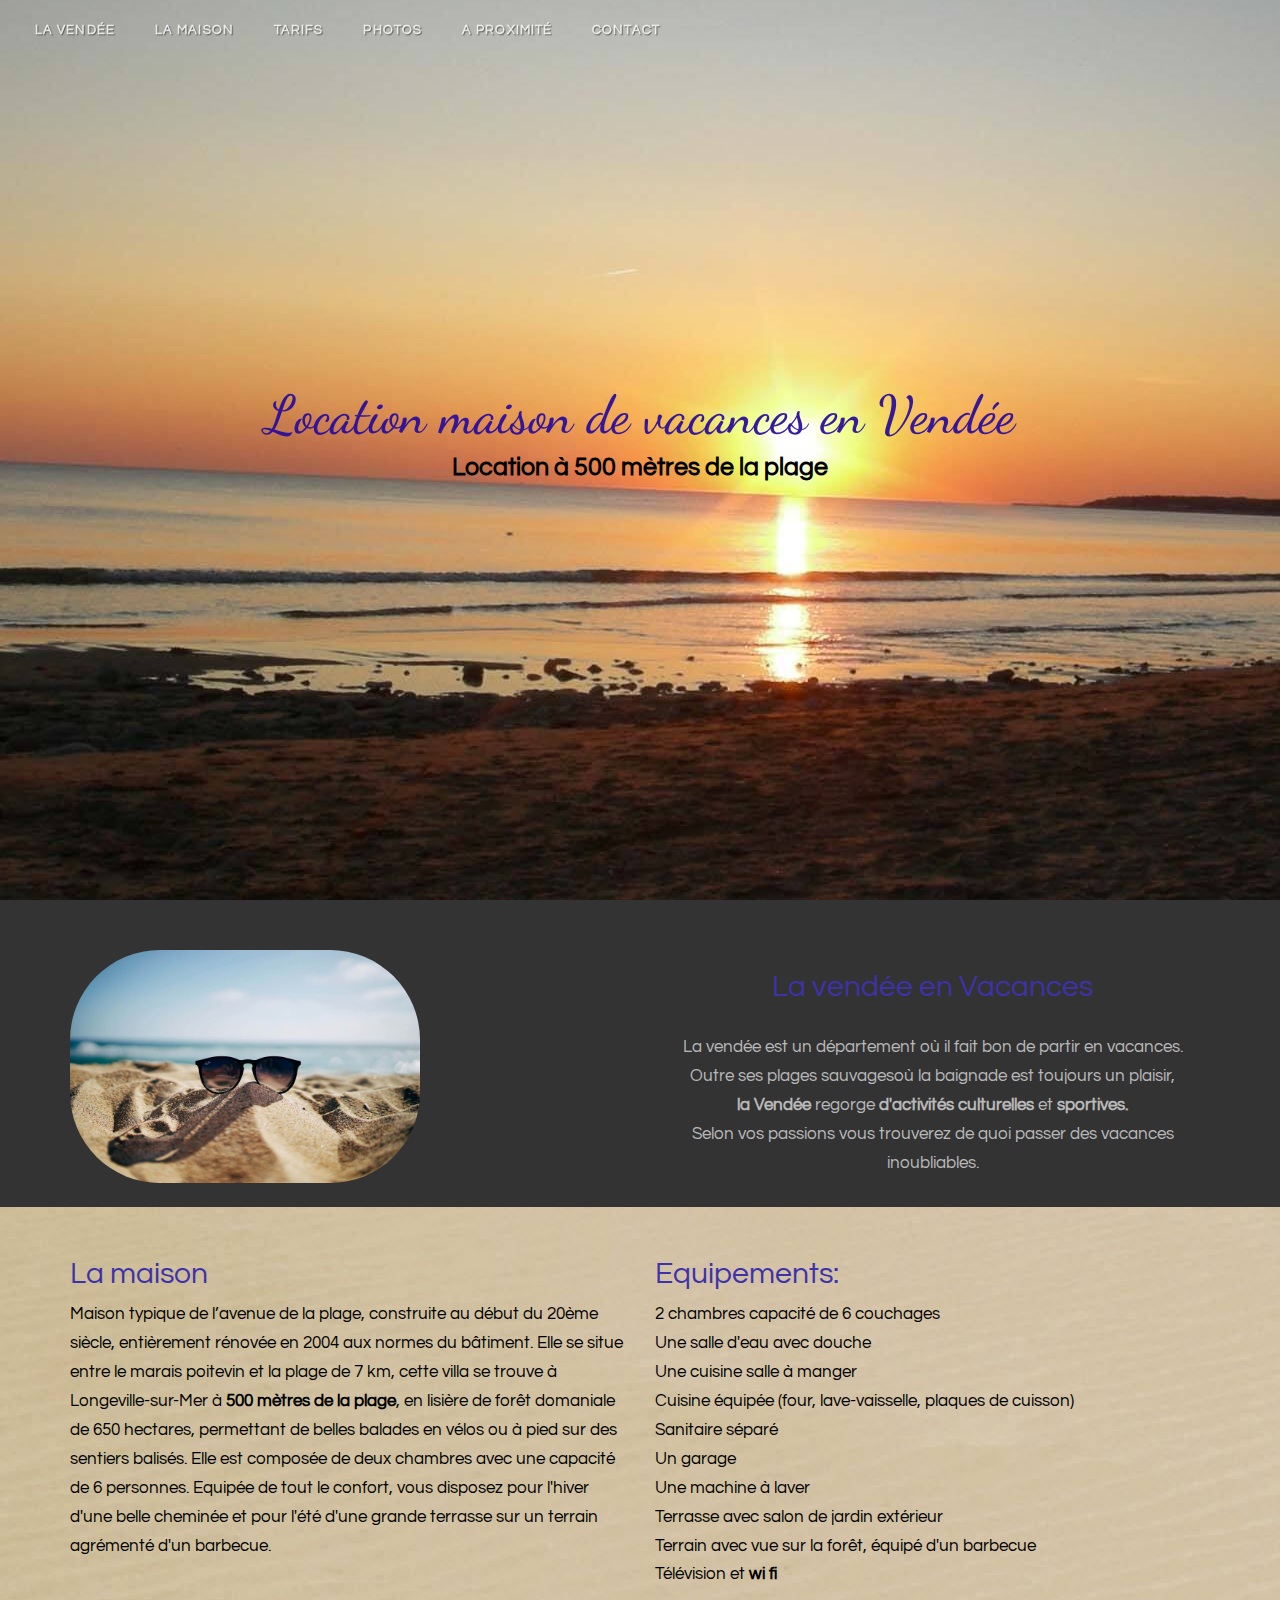
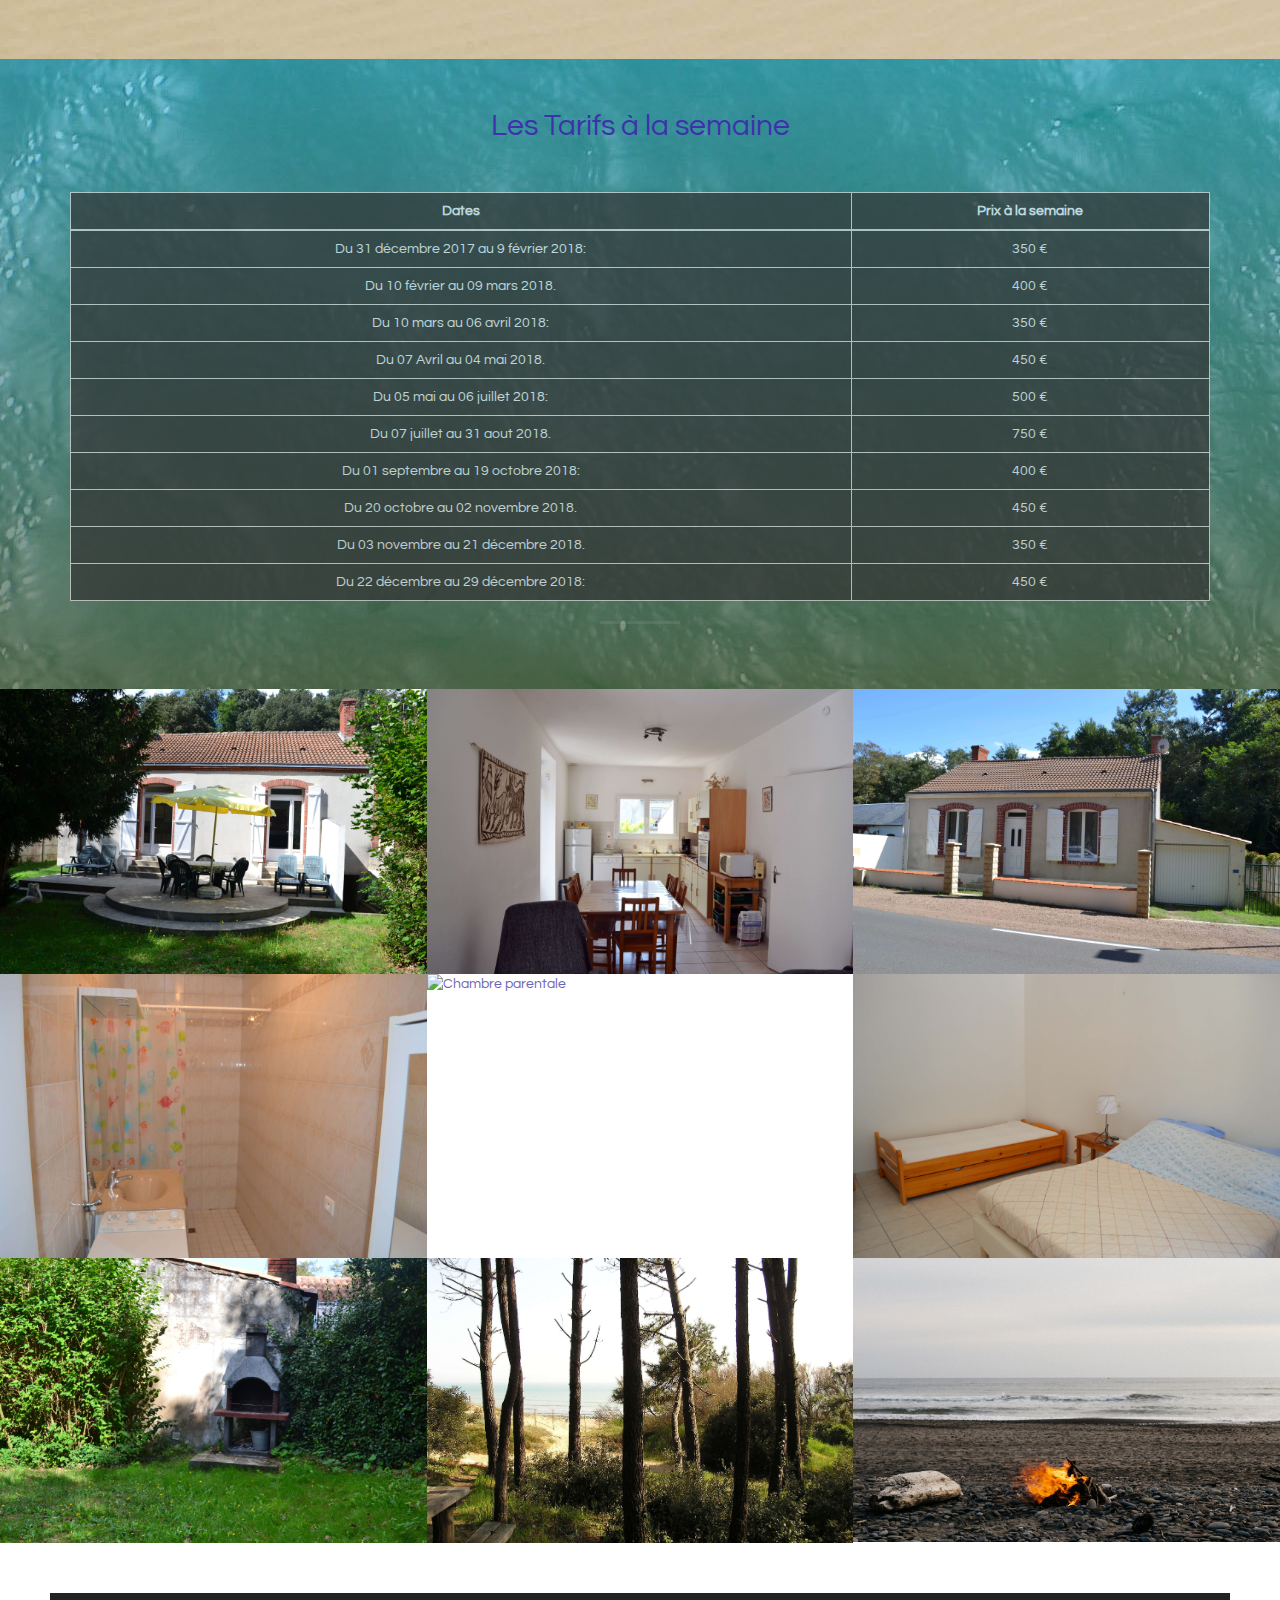
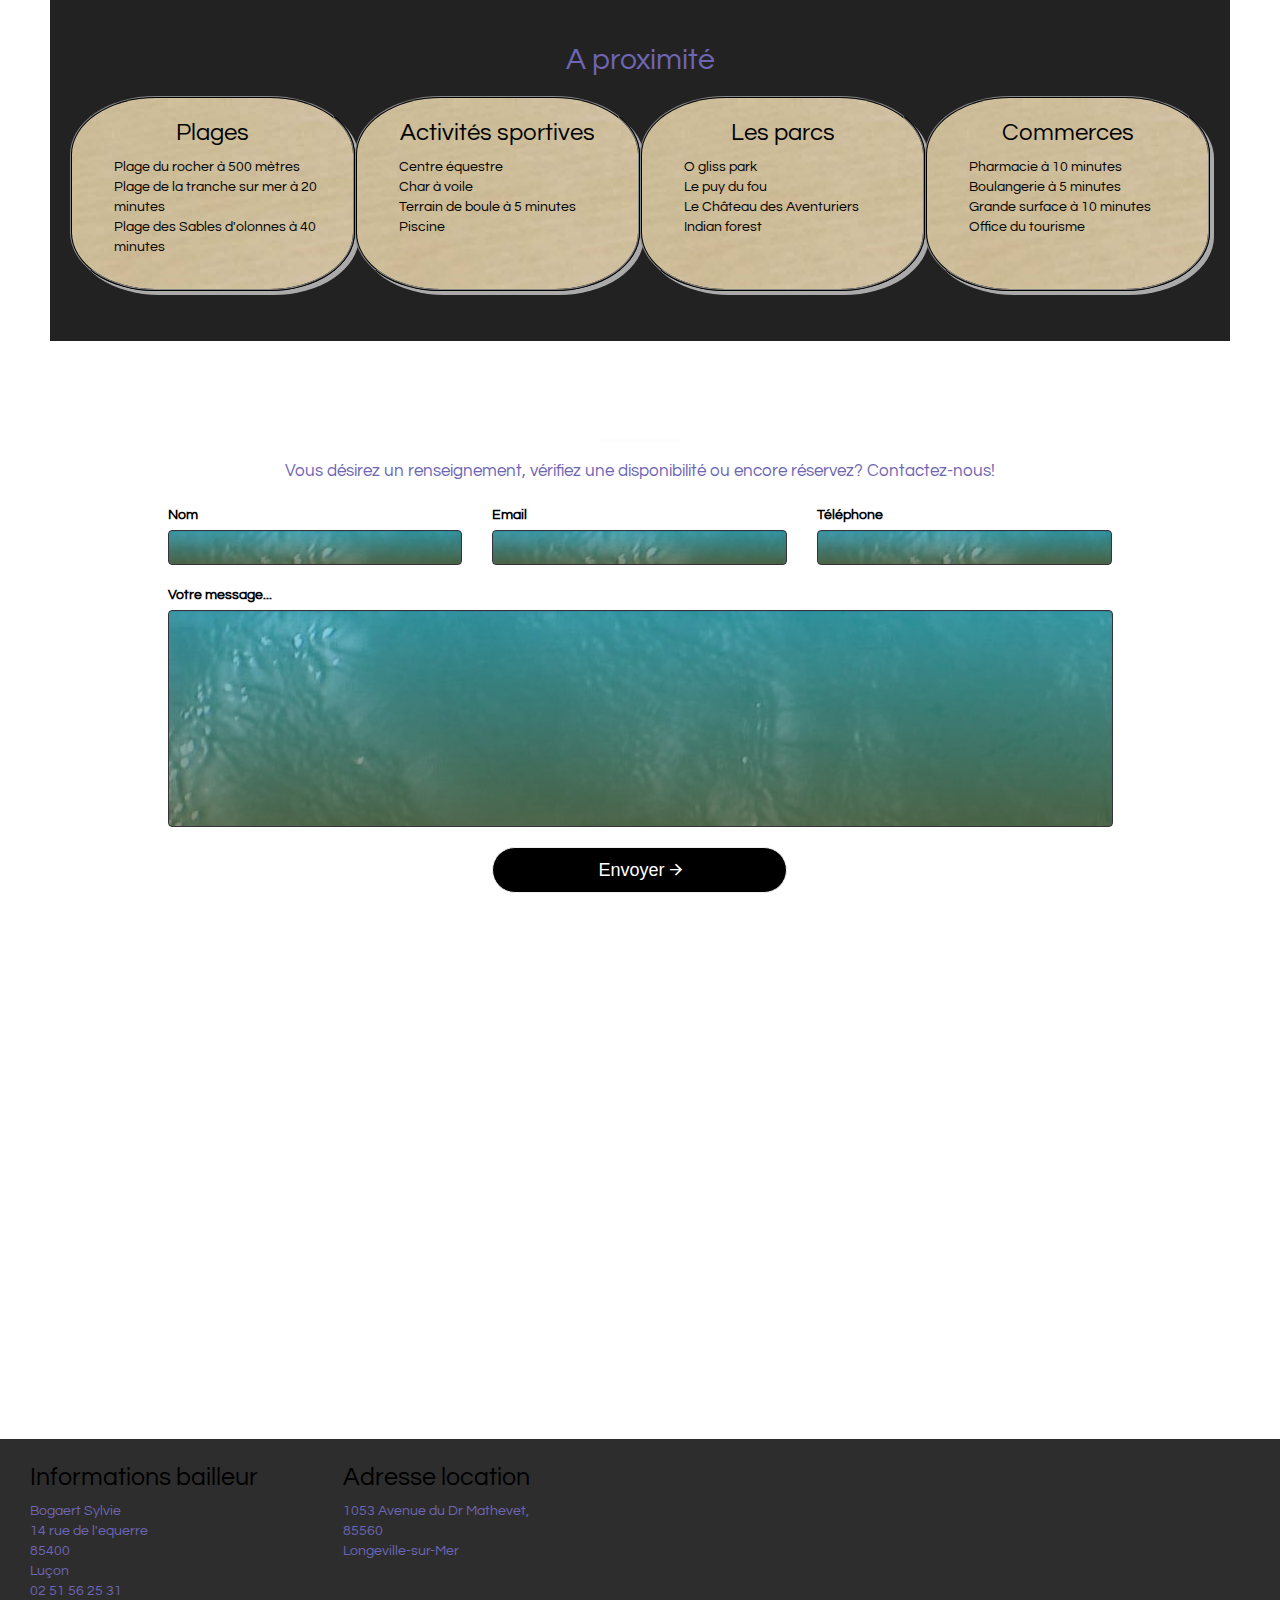
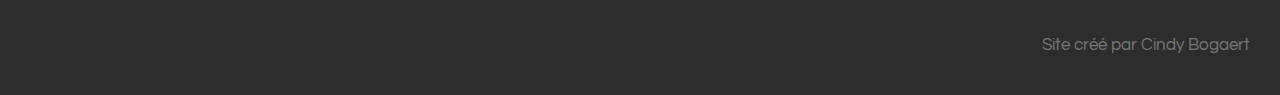
==== index.html @ 6aab7f4d "parametrage php formulaire" ====
<!DOCTYPE html>
<html>

<head>
    <meta charset="utf-8">
    <title>Location maison de vacances 6 personnes en Vendée,500 mètres de la plage</title>
    <meta name="description" content="Belle maison de vacances 6 personnes à 500 mètres de la plage située en Vendée.Composée d'une belle terrasse et d'un terrain arboré donnant sur les bois." />
    <meta name="viewport" content="width=device-width, initial-scale=1.0">
    <meta name="generator" content="Codeply">
    <link rel="stylesheet" href="./css/bootstrap.min.css" />



    <link rel="icon" type="image/png" href="favicon.io" sizes="32x32" />
    <link rel="icon" type="image/png" href="favicon.ico" sizes="16x16" />

    <link rel="stylesheet" href="./css/animate.min.css" />
    <link rel="stylesheet" href="./css/ionicons.min.css" />
    <link rel="stylesheet" href="styles.css" />
</head>

<body>
    <nav id="topNav" class="navbar navbar-default navbar-fixed-top">
        <div class="container-fluid">
            <div class="navbar-header">
                <button type="button" class="navbar-toggle collapsed" data-toggle="collapse" data-target="#bs-navbar">
                    <span class="sr-only">Toggle navigation</span>
                    <span class="icon-bar"></span>
                    <span class="icon-bar"></span>
                    <span class="icon-bar"></span>
                </button>

            </div>
            <div class="navbar-collapse collapse" id="bs-navbar">
                <ul class="nav navbar-nav">
                    <li>
                        <a class="page-scroll" href="#one">la vendée</a>
                    </li>
                    <li>
                        <a class="page-scroll" href="#the-housse">La maison</a>
                    </li>
                    <li>
                        <a class="page-scroll" href="#tres">Tarifs</a>
                    </li>
                    <li>
                        <a class="page-scroll" href="#three">Photos</a>
                    </li>
                    <li>
                        <a class="page-scroll" href="#liens-ext">A proximité</a>
                    </li>
                    <li>
                        <a class="page-scroll" href="#contact">Contact</a>
                    </li>
                </ul>
                <ul class="nav navbar-nav navbar-right">
                    <li>

                    </li>
                </ul>
            </div>
        </div>
    </nav>
    <header id="first">
        <div class="header-content">
            <div class="inner">
                <h1 class="cursive">Location maison de vacances en Vendée</h1>
                <h4><strong>Location à 500 mètres de la plage</strong></h4>
                <hr class="primary">
            </div>
        </div>

    </header>
    <section class="bg-primary" id="one">
        <div class="container">
            <div class="row">
                <div class="col-lg-6">
                    <img class="gites" src="images/location-gites-vendee.jpg">





                </div>
                <div class="col-lg-6 text-center">
                    <div class="vacances">
                        <h2 class="margin-top-0 text-primary">La vendée en Vacances</h2>
                        <br>
                        <p class="text-faded">
                            La vendée est un département où il fait bon de partir en vacances.
                            <br>Outre ses plages sauvagesoù la baignade est toujours un plaisir,
                            <br><strong>la Vendée</strong> regorge <strong>d'activités culturelles</strong> et <strong>sportives.</strong><br>Selon vos passions vous trouverez de quoi passer des vacances inoubliables.
                        </p>
                    </div>
                </div>
            </div>
        </div>
    </section>







    <section id="the-housse">
        <div class="container">
            <div class="row">
                <div class="col-lg-6 ">
                    <h2 class="margin-top-0 text-primary">La maison</h2>
                    <p class="text-faded">
                        Maison typique de l’avenue de la plage, construite au début du 20ème siècle, entièrement rénovée en 2004 aux normes du bâtiment. Elle se situe entre le marais poitevin et la plage de 7 km, cette villa se trouve à Longeville-sur-Mer à <strong>500 mètres de la plage</strong>, en lisière de forêt domaniale de 650 hectares, permettant de belles balades en vélos ou à pied sur des sentiers balisés. Elle est composée de deux chambres avec une capacité de 6 personnes. Equipée de tout le confort, vous disposez pour l'hiver d'une belle cheminée et pour l'été d'une grande terrasse sur un terrain agrémenté d'un barbecue.


                    </p>


                    <hr class="primary">
                </div>

                <div class="col-lg-6 ">
                    <h2 class="margin-top-0 text-primary">Equipements:</h2>
                    <p class="text-faded">2 chambres capacité de 6 couchages
                        <br>Une salle d'eau avec douche
                        <br>Une cuisine salle à manger
                        <br>Cuisine équipée (four, lave-vaisselle, plaques de cuisson)
                        <br>Sanitaire séparé
                        <br>Un garage
                        <br>Une machine à laver
                        <br>Terrasse avec salon de jardin extérieur
                        <br>Terrain avec vue sur la forêt, équipé d'un barbecue
                        <br>Télévision et <strong>wi fi</strong>




                    </p>
                </div>

                <hr class="primary">



            </div>
        </div>
    </section>
    <section id="tres">
        <div class="container">
            <div class="row">
                <div class="col-lg-12 text-center">
                    <h2 class="margin-top-0 text-primary">Les Tarifs à la semaine</h2>
                    <div class="bs-example">
                        <table class="table table-bordered">
                            <thead>
                                <tr>

                                    <th>
                                        <center>Dates</center>
                                    </th>
                                    <th>
                                        <center>Prix à la semaine</center>
                                    </th>
                                </tr>
                            </thead>
                            <tbody>
                                <tr>

                                    <td>Du 31 décembre 2017 au 9 février 2018: </td>
                                    <td>350 €</td>
                                </tr>
                                <tr>

                                    <td>Du 10 février au 09 mars 2018.</td>

                                    <td>400 €</td>
                                </tr>
                                <tr>

                                    <td>Du 10 mars au 06 avril 2018: </td>
                                    <td>350 €</td>
                                </tr>
                                <tr>

                                    <td>Du 07 Avril au 04 mai 2018.</td>

                                    <td>450 €</td>
                                </tr>
                                <tr>

                                    <td>Du 05 mai au 06 juillet 2018: </td>

                                    <td> 500 €</td>
                                </tr>

                                <tr>

                                    <td>Du 07 juillet au 31 aout 2018.</td>

                                    <td>750 €</td>
                                </tr>
                                <tr>

                                    <td>Du 01 septembre au 19 octobre 2018: </td>

                                    <td>400 €</td>
                                </tr>
                                <tr>

                                    <td>Du 20 octobre au 02 novembre 2018.</td>

                                    <td>450 €</td>
                                </tr>
                                <tr>

                                    <td>Du 03 novembre au 21 décembre 2018.</td>

                                    <td>350 €</td>
                                </tr>
                                <tr>

                                    <td>Du 22 décembre au 29 décembre 2018: </td>

                                    <td> 450 €</td>
                                </tr>
                            </tbody>
                        </table>
                        <hr class="primary">
                    </div>
                </div>
            </div>
        </div>
    </section>










    <section id="three" class="no-padding">
        <div class="container-fluid">
            <div class="row no-gutter">

                <div class="col-lg-4 col-sm-6">
                    <a href="#galleryModal" class="gallery-box" data-toggle="modal" data-src="images/DSC_0118.JPG">
                        <img src="images/DSC_0118.JPG" class="img-responsive" alt="terrasse ombragée">
                        <div class="gallery-box-caption">
                            <div class="gallery-box-content">
                                <div>
                                    <i class="icon-lg ion-ios-search"></i>
                                </div>
                            </div>
                        </div>
                    </a>
                </div>

                <div class="col-lg-4 col-sm-6">
                    <a href="#galleryModal" class="gallery-box" data-toggle="modal" data-src="images/vacance-vendee-pas-cher.JPG" alt="cuisine-equipée">
                        <img src="images/vacance-vendee-pas-cher.JPG" class="img-responsive" alt="cuisine équipée">
                        <div class="gallery-box-caption">
                            <div class="gallery-box-content">
                                <div>
                                    <i class="icon-lg ion-ios-search"></i>
                                </div>
                            </div>
                        </div>
                    </a>
                </div>

                <div class="clearfix hidden-lg"> </div>

                <div class="col-lg-4 col-sm-6">
                    <a href="#galleryModal" class="gallery-box" data-toggle="modal" data-src="images/DSC_0096.JPG">
                        <img src="images/DSC_0096.JPG" class="img-responsive" alt="maison de vacances Vendée">
                        <div class="gallery-box-caption">
                            <div class="gallery-box-content">
                                <div>
                                    <i class="icon-lg ion-ios-search"></i>
                                </div>
                            </div>
                        </div>
                    </a>
                </div>
                <div class="col-lg-4 col-sm-6">
                    <a href="#galleryModal" class="gallery-box" data-toggle="modal" data-src="images/vacances-a-la-mer-pas-cher.JPG">
                        <img src="images/vacances-a-la-mer-pas-cher.JPG" class="img-responsive" alt="salle de bain location">
                        <div class="gallery-box-caption">
                            <div class="gallery-box-content">
                                <div>
                                    <i class="icon-lg ion-ios-search"></i>
                                </div>
                            </div>
                        </div>
                    </a>
                </div>

                <div class="clearfix hidden-lg"> </div>

                <div class="col-lg-4 col-sm-6">
                    <a href="#galleryModal" class="gallery-box" data-toggle="modal" data-src="images/location.JPG">
                        <img src=images/location.JPG class="img-responsive" alt="Chambre parentale">
                        <div class="gallery-box-caption">
                            <div class="gallery-box-content">
                                <div>
                                    <i class="icon-lg ion-ios-search"></i>
                                </div>
                            </div>
                        </div>
                    </a>
                </div>
                <div class="col-lg-4 col-sm-6">
                    <a href="#galleryModal" class="gallery-box" data-toggle="modal" data-src="images/location-maison-vendee-6-personnes.JPG">
                        <img src="images/location-maison-vendee-6-personnes.JPG" class="img-responsive" alt="Chambre 4 places">
                        <div class="gallery-box-caption">
                            <div class="gallery-box-content">
                                <div>
                                    <i class="icon-lg ion-ios-search"></i>
                                </div>
                            </div>
                        </div>
                    </a>
                </div>


                <div class="clearfix hidden-lg"> </div>
                <div class="col-lg-4 col-sm-6">
                    <a href="#galleryModal" class="gallery-box" data-toggle="modal" data-src="images/location-gite-mer-vendee.JPG">
                        <img src="images/location-gite-mer-vendee.JPG" class="img-responsive" alt="Barbecue bord de mer">
                        <div class="gallery-box-caption">
                            <div class="gallery-box-content">
                                <div>
                                    <i class="icon-lg ion-ios-search"></i>
                                </div>
                            </div>
                        </div>
                    </a>
                </div>

                <div class="clearfix hidden-lg"> </div>

                <div class="col-lg-4 col-sm-6">
                    <a href="#galleryModal" class="gallery-box" data-toggle="modal" data-src="images/test.jpg">
                        <img src="images/test.jpg" class="img-responsive" alt="Pinède">
                        <div class="gallery-box-caption">
                            <div class="gallery-box-content">
                                <div>
                                    <i class="icon-lg ion-ios-search"></i>
                                </div>
                            </div>
                        </div>
                    </a>
                </div>
                <div class="clearfix hidden-lg"> </div>
                <div class="col-lg-4 col-sm-6">
                    <a href="#galleryModal" class="gallery-box" data-toggle="modal" data-src="./assets/beach.jpg">
                        <img src="./assets/beach.jpg" class="img-responsive" alt="Feu à la plage">
                        <div class="gallery-box-caption">
                            <div class="gallery-box-content">
                                <div>
                                    <i class="icon-lg ion-ios-search"></i>
                                </div>
                            </div>
                        </div>
                    </a>
                </div>

            </div>
        </div>
    </section>
    <section id="liens-ext">
        <aside class="bg-dark">
            <div class="container text-center">
                <div class="call-to-action ">








                    <h2> A proximité</h2>
                    <div class="col-lg-3 box  ">

                        <h3>Plages</h3>


                        <ul>
                            <li>Plage du rocher à 500 mètres</li>


                            <li>Plage de la tranche sur mer à 20 minutes</li>


                            <li>Plage des Sables d'olonnes à 40 minutes</li>
                        </ul>
                        <br>
                    </div>
                </div>










                <div class="col-lg-3 box ">

                    <h3>Activités sportives</h3>
                    <ul>

                        <li><a href="https://www.westspiritfarm.com" target="_blank">Centre équestre</a></li>

                        <li><a href="http://charavoilelongeville.free.fr" target="_blank">Char à voile</a></li>

                        <li>Terrain de boule à 5 minutes</li>

                        <li><a href="http://www.aunisceane.fr" target="_blank">Piscine</a></li>

                    </ul>
                    <br><br>
                </div>

                <div class=" col-lg-3 box ">

                    <h3>Les parcs</h3>
                    <ul>

                        <li><a href="http://www.oglisspark.fr/" target="_blank">O gliss park</a></li>

                        <li><a href="http://www.puydufou.com/fr" target="_blank">Le puy du fou</a></li>

                        <li><a href="http://www.chateau-aventuriers.com/" target="_blank">Le Château des Aventuriers</a></li>

                        <li><a href="http://www.indian-forest-atlantique.com/" target="_blank">Indian forest</a></li>

                    </ul>
                    <br><br>
                </div>
                <div class="col-lg-3 box ">

                    <h3>Commerces</h3>
                    <ul>

                        <li>
                            Pharmacie à 10 minutes</li>

                        <li> Boulangerie à 5 minutes</li>

                        <li> Grande surface à 10 minutes</li>
                        <li><a href="http://www.longevillesurmer.com/" target="_blank">Office du tourisme</a></li>


                    </ul>
                    <br><br>



                </div>
            </div>


        </aside>
    </section>
       <div class="container">
            <div class="row">
                <div class="col-lg-8 col-lg-offset-2 text-center">
                    <h2 class="margin-top-0 wow fadeIn">Contact</h2>
                    <hr class="primary">
                    <p>Vous désirez un renseignement, vérifiez une disponibilité ou encore réservez? Contactez-nous!</p>
                </div>
                <div class="col-lg-10 col-lg-offset-1 text-center" >
                    <form class="contact-form row" method="POST" action="cible.php" >
                        <div class="col-md-4">
                            <label>Nom</label>
                            <input type="text" class="form-control" name ="nom"  id="nom"><br>
                        </div>
                       
                        <div class="col-md-4">
                            <label>Email</label>
                            <input type="text" class="form-control" name="email" id="email"><br>
                        </div>
                        
                        <div class="col-md-4">
                            <label>Téléphone</label>
                            <input type="text" class="form-control" name="telephone" id="telephone">
                        <br>
                        </div>
                        
                        
                        <div class="col-md-12">
                            <label>Votre message...</label>
                            <textarea class="form-control" rows="9" name="message" id="message"></textarea>
                        </div>
                        <br>
                        <div class="col-md-4 col-md-offset-4">
                            <label></label>
                            <br>
                            <button type="submit" class="btn btn-primary btn-block btn-lg" name="btn" id="btn">Envoyer <i class="ion-android-arrow-forward"></i></button>
                        </div>
                    </form>
                    
                </div>
            </div>
            <br>
            <br>
         
        </div>
            </section>
        
        
                            <iframe src="https://www.google.com/maps/embed?pb=!1m18!1m12!1m3!1d2751.2572614148653!2d-1.5071435844108079!3d46.403954579123294!2m3!1f0!2f0!3f0!3m2!1i1024!2i768!4f13.1!3m3!1m2!1s0x4804116f14903507%3A0xf0de0a0b271a6683!2s1053+Avenue+du+Dr+Mathevet%2C+85560+Longeville-sur-Mer!5e0!3m2!1sfr!2sfr!4v1511193045698" width="100%" height="500" frameborder="0" style="border:0" allowfullscreen></iframe>
    
    <footer id="footer ">
        <div class="container-fluid ">
            <div class="row ">
                <div class="col-xs-6 col-sm-3 column ">
                    <h4>Informations bailleur</h4>
                    <ul class="list-unstyled ">
                        <li>Bogaert Sylvie</li>
                        <li>14 rue de l'equerre </li>
                        <li>85400</li>
                        <li>Luçon</li>
                        <li>02 51 56 25 31</li>
                    </ul>
                </div>
                <div class="col-xs-6 col-sm-3 column ">
                    <h4>Adresse location</h4>
                    <ul class="list-unstyled ">
                        <li>1053 Avenue du Dr Mathevet, </li>
                        <li>85560 </li>
                        <li>Longeville-sur-Mer</li>
                    </ul>
                </div>


            </div>
            <br/>
            <span class="pull-right text-muted small "><p>Site créé par Cindy Bogaert</p></span>
        </div>
    </footer>
    <div id="galleryModal" class="modal fade" tabindex="-1" role="dialog" aria-hidden="true">
        <div class="modal-dialog modal-lg">
            <div class="modal-content">
                <div class="modal-body">
                    <img src="" id="galleryImage" class="img-responsive" />
                    <p>
                        <br/>
                        <button class="btn btn-primary btn-lg center-block" data-dismiss="modal" aria-hidden="true">Close <i class="ion-android-close"></i></button>
                    </p>
                </div>
            </div>
        </div>
    </div>


    <!--scripts loaded here -->
    <script src="./js/jquery.min.js"></script>
    <script src="./js/bootstrap.min.js"></script>
    <script src="./js/jquery.easing.min.js"></script>
    <script src="./js/wow.js"></script>
    <script src="./js/scripts.js"></script>
</body>

</html>
---- styles.css ----
/*

Landing Zero theme - A free landing page theme from BootstrapZero
http://www.bootstrapzero.com

*/

@import url(https://fonts.googleapis.com/css?family=Questrial);
@import url(https://fonts.googleapis.com/css?family=Dancing+Script:700);

html,
body {
    width: 100%;
    height: 100%;
}

body {
    font-family: 'Questrial', 'Helvetica Neue', Arial, sans-serif;

    color: #6e66b4;

}

hr {
    max-width: 80px;
    border-width: 3px;
    opacity: 0.09;
    margin-top: 15px;
    margin-bottom: 15px;
}

hr.light {
    border-color: #fff;
}

a {
    color: #6e66b4;
    -webkit-transition: all .35s;
    -moz-transition: all .35s;
    transition: all .35s;
}

a:hover,
a:focus {
    color: #6e66b4;
    outline: 0;
}

h1,
h2,
h3,
h4,
h5,
h6 {
    font-family: 'Questrial', 'Helvetica Neue', Arial, sans-serif;
}

h4 {
    font-size: 25px;
    color: black;


}

p {
    font-size: 17px;
    line-height: 1.7;
    margin-bottom: 20px;
}


.wide-space {
    letter-spacing: 1.6px;
}

.icon-lg {
    font-size: 50px;
    line-height: 18px;
}

.bg-primary {
    background-color: #333;
    padding-bottom: 10px;
}

.bg-dark {
    color: black;
    background-color: #222;
}

.cursive {
    font-family: 'Dancing Script', cursive;
    color: rgba(41, 13, 157, 0.94);
    font-size: 50px;

}

.text-faded {
    color: rgba(245, 245, 245, 0.7);
}

.text-dark {
    color: #111;
}

.text-primary {
    color: #3e32aa;
}

.modal-content {
    background-color: #1d1d1d;
}

section {
    padding: 70px 0;

}


aside {
    padding: 50px 0;
}

footer {
    padding: 15px;
}

.no-padding {
    padding: 0;
}

.navbar-default {
    border-color: rgba(35, 35, 35, .05);
    font-family: 'Questrial', 'Helvetica Neue', Arial, sans-serif;
    background-color: #222;
    -webkit-transition: all .4s;
    -moz-transition: all .4s;
    transition: all .4s;
}

.navbar-header > .navbar-brand {

    font-family: 'Questrial', 'Helvetica Neue', Arial, sans-serif;
    color: #6e66b4;
    padding: 15px;
    -webkit-transition: padding .2s ease-in;
    -moz-transition: padding .2s ease-in;
    transition: padding .2s ease-in;
}

.navbar-header > .navbar-brand:hover,
.navbar-header > .navbar-brand:focus {
    color: #6e66b4;
}

.navbar-default .navbar-toggle:focus,
.navbar-default .navbar-toggle:hover {
    background-color: #181818;
}

.navbar-default .navbar-toggle,
.navbar-default .navbar-collapse {
    border-color: transparent;
}

.navbar-default .nav > li > a,
.navbar-default .nav > li > a:focus {
    text-transform: uppercase;
    font-size: 13px;
    font-weight: 700;
    color: #eee;
}

.navbar-default .nav > li > a:hover,
.navbar-default .nav > li > a:focus:hover {
    color: #6e66b4;
}

.navbar-default .nav > li.active > a,
.navbar-default .nav > li.active > a:focus {
    color: #6e66b4 !important;
    background-color: transparent;
}

.navbar-default .nav > li.active > a:hover,
.navbar-default .nav > li.active > a:focus:hover {
    background-color: transparent;
}


@media(min-width:768px) {
    .navbar-default {
        border-color: transparent;
        background-color: transparent;
        min-height: 60px;
    }

    .navbar-header > .navbar-brand {
        color: rgba(255, 255, 255, 0.7);
        padding: 19px;
    }

    .navbar-default .navbar-header .navbar-brand:hover,
    .navbar-default .navbar-header .navbar-brand:focus {
        color: black;
    }

    .navbar-default .nav > li > a,
    .navbar-default .nav > li > a:focus {
        color: rgba(255, 255, 255, 0.8);
        padding: 20px;
        letter-spacing: 1.1px;
        text-shadow: 1px 1px 1px rgba(60, 60, 60, 0.7);
    }

    .navbar-default .nav > li > a:hover,
    .navbar-default .nav > li > a:focus:hover {
        color: #fefefe;
    }

    .navbar-default.affix {
        border-color: rgba(34, 34, 34, .05);
        background-color: #222;
    }

    .navbar-default.affix .navbar-header .navbar-brand {
        font-size: 15px;
        color: #6e66b4;
        padding: 20px;
        letter-spacing: 1px;
    }

    .navbar-default.affix .navbar-header .navbar-brand:hover,
    .navbar-default.affix .navbar-header .navbar-brand:focus {
        color: #6e66b4;
    }

    .navbar-default.affix .nav > li > a,
    .navbar-default.affix .nav > li > a:focus {
        color: #ddd;
        text-shadow: 1px 1px 1px rgba(30, 30, 30, 0.7);
    }

    .navbar-default.affix .nav > li > a:hover,
    .navbar-default.affix .nav > li > a:focus:hover {
        color: #6e66b4;
    }
}

header {
    position: relative;

    text-align: center;
    color: #fff;


    background-image: url(images/vacances-vendee-mer.jpg);
    background-position: center;

}

header .header-content {
    position: relative;
    width: 100%;
    padding: 100px 15px;
    text-align: center;
    z-index: 2;
}

header .header-content .inner h1 {
    margin-top: 0;
    margin-bottom: 0;
}

header .header-content .inner p {
    margin-bottom: 50px;
    font-size: 16px;
    font-weight: 300;
    color: rgba(255, 255, 255, 0.7);
}


footer {
    background-color: #2d2d2d;
}

@media(min-width:768px) {
    .icon-lg {
        font-size: 80px;
    }

    header {
        min-height: 100%;
    }

    header .header-content {
        position: absolute;
        top: 50%;
        padding: 0 50px;
        -webkit-transform: translateY(-50%);
        -ms-transform: translateY(-50%);
        transform: translateY(-50%);
    }

    header .header-content .inner {
        margin-right: auto;
        margin-left: auto;
        max-width: 1000px;
    }

    header .header-content .inner h1 {
        font-size: 53px;
    }

    header .header-content .inner p {
        margin-right: auto;
        margin-left: auto;
        max-width: 80%;
        font-size: 18px;
    }

    section {
        min-height: 300px;
        padding: 50px 50px;
    }




}

.form-control {
    display: block;
    width: 100%;
    height: 35px;
    padding: 6px 12px;
    font-size: 15px;
    font-weight: bold;
    line-height: 1.5;
    color: #000000;

    background-image: linear-gradient(rgba(23, 171, 216, 0.5), rgba(73, 90, 58, 0.7)), url(images/mer.jpg);
    border: 1px solid #36333d;
    border-radius: 4px;
    box-shadow: inset 0 1px 1px rgba(#000000);
    transition: border-color ease-in-out .15s, box-shadow ease-in-out .15s;
}

.form-control:focus {
    color: #000000;
    background-color: #ffff;
    box-shadow: none;
}

textarea {
    resize: none;
}

.margin-top-0 {
    margin-top: 0;
}

.feature {
    margin: 50px auto 0;
    max-width: 400px;
}

@media(min-width:992px) {
    .feature {
        margin: 20px auto 0;
    }
}

.feature p {
    margin-bottom: 0;
}

.call-to-action h2 {
    margin: 0 auto 20px;
}

.gallery-box {
    display: block;
    position: relative;
    margin: 0 auto;
    max-width: 650px;
    overflow: hidden;
}

.gallery-box .gallery-box-caption {
    display: block;
    position: absolute;
    bottom: 0;
    width: 100%;
    height: 100%;
    text-align: center;
    color: #fff;
    opacity: 0;
    background: rgba(44, 44, 44, .8);
    -webkit-transition: all .35s;
    -moz-transition: all .35s;
    transition: all .35s;
}

.gallery-box .gallery-box-caption .gallery-box-content {
    position: absolute;
    top: 50%;
    width: 100%;
    text-align: center;
    transform: translateY(-50%);
}

.gallery-box:hover .gallery-box-caption {
    opacity: 1;
}

.gallery-box:hover img {
    -webkit-transform: scale(1.1);
    -ms-transform: scale(1.1);
    transform: scale(1.1);
}

.gallery-box img {
    -webkit-transition: all 300ms ease-in-out;
    transition: all 300ms ease-in-out;
}

.no-gutter > [class*=col-] {
    padding-right: 0;
    padding-left: 0;
}

.btn-default {
    border-color: #fff;
    color: #222;
    background-color: #fff;
    -webkit-transition: all .35s;
    -moz-transition: all .35s;
    transition: all .35s;
}

.btn-default:hover,
.btn-default:focus,
.btn-default.focus,
.btn-default:active,
.btn-default.active,
.open > .dropdown-toggle.btn-default {
    border-color: #ededed;
    color: #222;
    background-color: #f2f2f2;
    opacity: 0.7;
}

.btn-default:active,
.btn-default.active,
.open > .dropdown-toggle.btn-default {
    background-image: none;
}

.btn-default.disabled,
.btn-default[disabled],
fieldset[disabled] .btn-default,
.btn-default.disabled:hover,
.btn-default[disabled]:hover,
fieldset[disabled] .btn-default:hover,
.btn-default.disabled:focus,
.btn-default[disabled]:focus,
fieldset[disabled] .btn-default:focus,
.btn-default.disabled.focus,
.btn-default[disabled].focus,
fieldset[disabled] .btn-default.focus,
.btn-default.disabled:active,
.btn-default[disabled]:active,
fieldset[disabled] .btn-default:active,
.btn-default.disabled.active,
.btn-default[disabled].active,
fieldset[disabled] .btn-default.active {
    border-color: #fff;
    background-color: #fff;
    opacity: 0.7;
}

.btn-default .badge {
    color: #fff;
    background-color: #222;
}

.btn.btn-primary {
    background-color: black;
    border: 1px solid #f0f0f0;
    border-color: #f0f0f0;
    -webkit-transition: all .35s;
    -moz-transition: all .35s;
    transition: all .35s;
}

.btn.btn-primary:hover {
    opacity: 0.7;
}

.btn {
    border: 0;
    border-radius: 290px;
    font-family: 'Helvetica Neue', Arial, sans-serif;
}

.btn-xl {
    padding: 15px 30px;
    font-size: 20px;
}

::-moz-selection {
    text-shadow: none;
    color: #222;
    background: #222;
}

::selection {
    text-shadow: none;
    color: #222;
    background: 0 0;
}

img::selection {
    color: #fff;
    background: 0 0;
}

img::-moz-selection {
    color: #fff;
    background: 0 0;
}



}

.vacances p {
    display: inline-block;
    float: right;

    color: black;
    padding-bottom: 30px;
    padding-left: 10px;
    padding-right: 10px;


}

.vacances h2 {

    padding-top: 20px;

}

.gites {

    border-radius: 90px;
    margin-right: 40px;
    display: inline-block;
    width: 350px;
    float: left;
}

#the-housse {

    background-image: url(images/sable1.jpg)
}

#tres {

    background-image: linear-gradient(rgba(23, 171, 216, 0.5), rgba(73, 90, 58, 0.7)), url(images/mer.jpg);
}


#the-housse p {
    color: black;

}

table {
    margin-top: 50px;
    background-color: #333;
    color: aliceblue;
    opacity: 0.7;

}

aside h2 {
    color: #6e66b4;

}


.col-lg-3 {

    border: 2px ridge #333;
    border-radius: 30%;
    background-image: url(images/sable1.jpg);
    box-shadow: 4px 4px 0px #aaa;
    padding: 2px;

}

.col-lg-3 li {
    list-style: none;
    text-align: left;
}

.col-lg-3 a {

    color: inherit;
}

.col-lg-3 h3 {
    color: black;
}

# last
::-webkit-input-placeholder { 
    color:    #F00;
}
:-moz-placeholder { 
   color:    #F00;
   opacity:  1;
}
::-moz-placeholder { 
   color:    #F00;
   opacity:  1;
}
:-ms-input-placeholder { 
   color:    #F00;
}
label
{
    color:black;
    float: left;
}
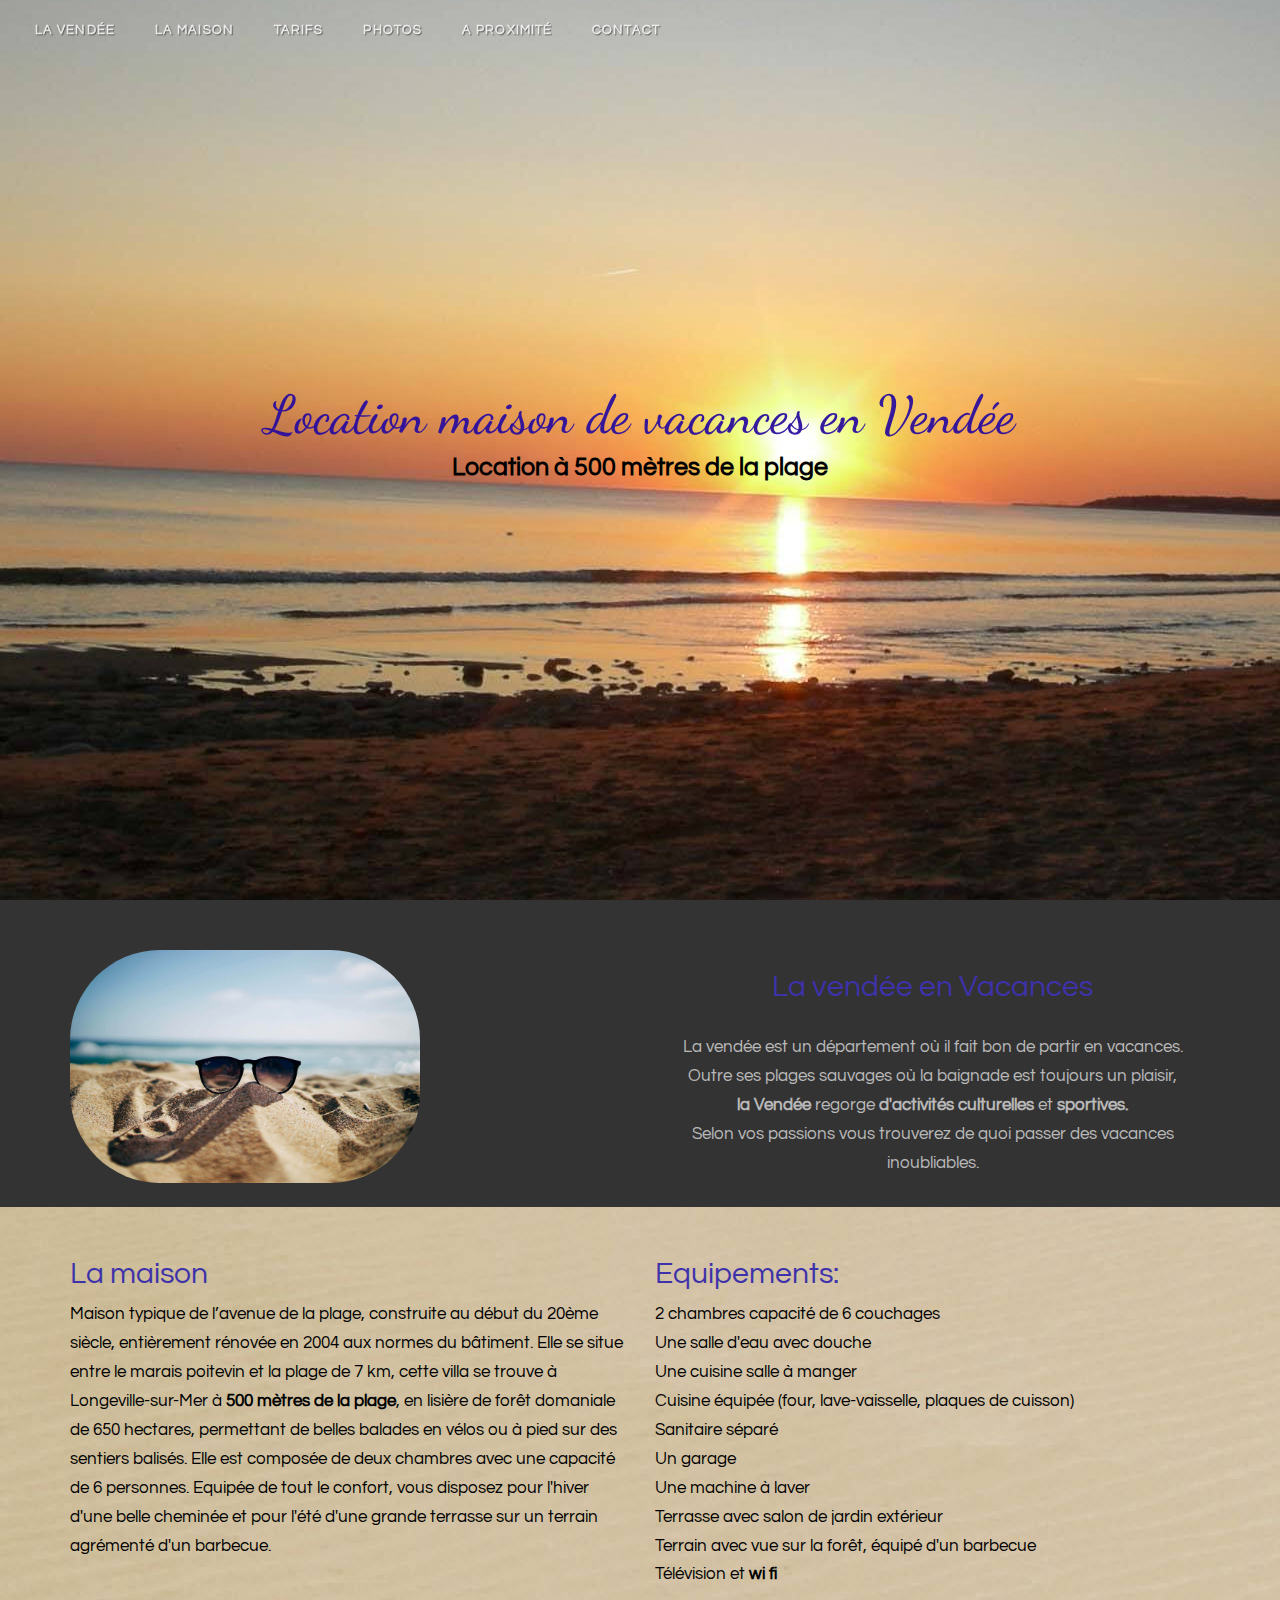
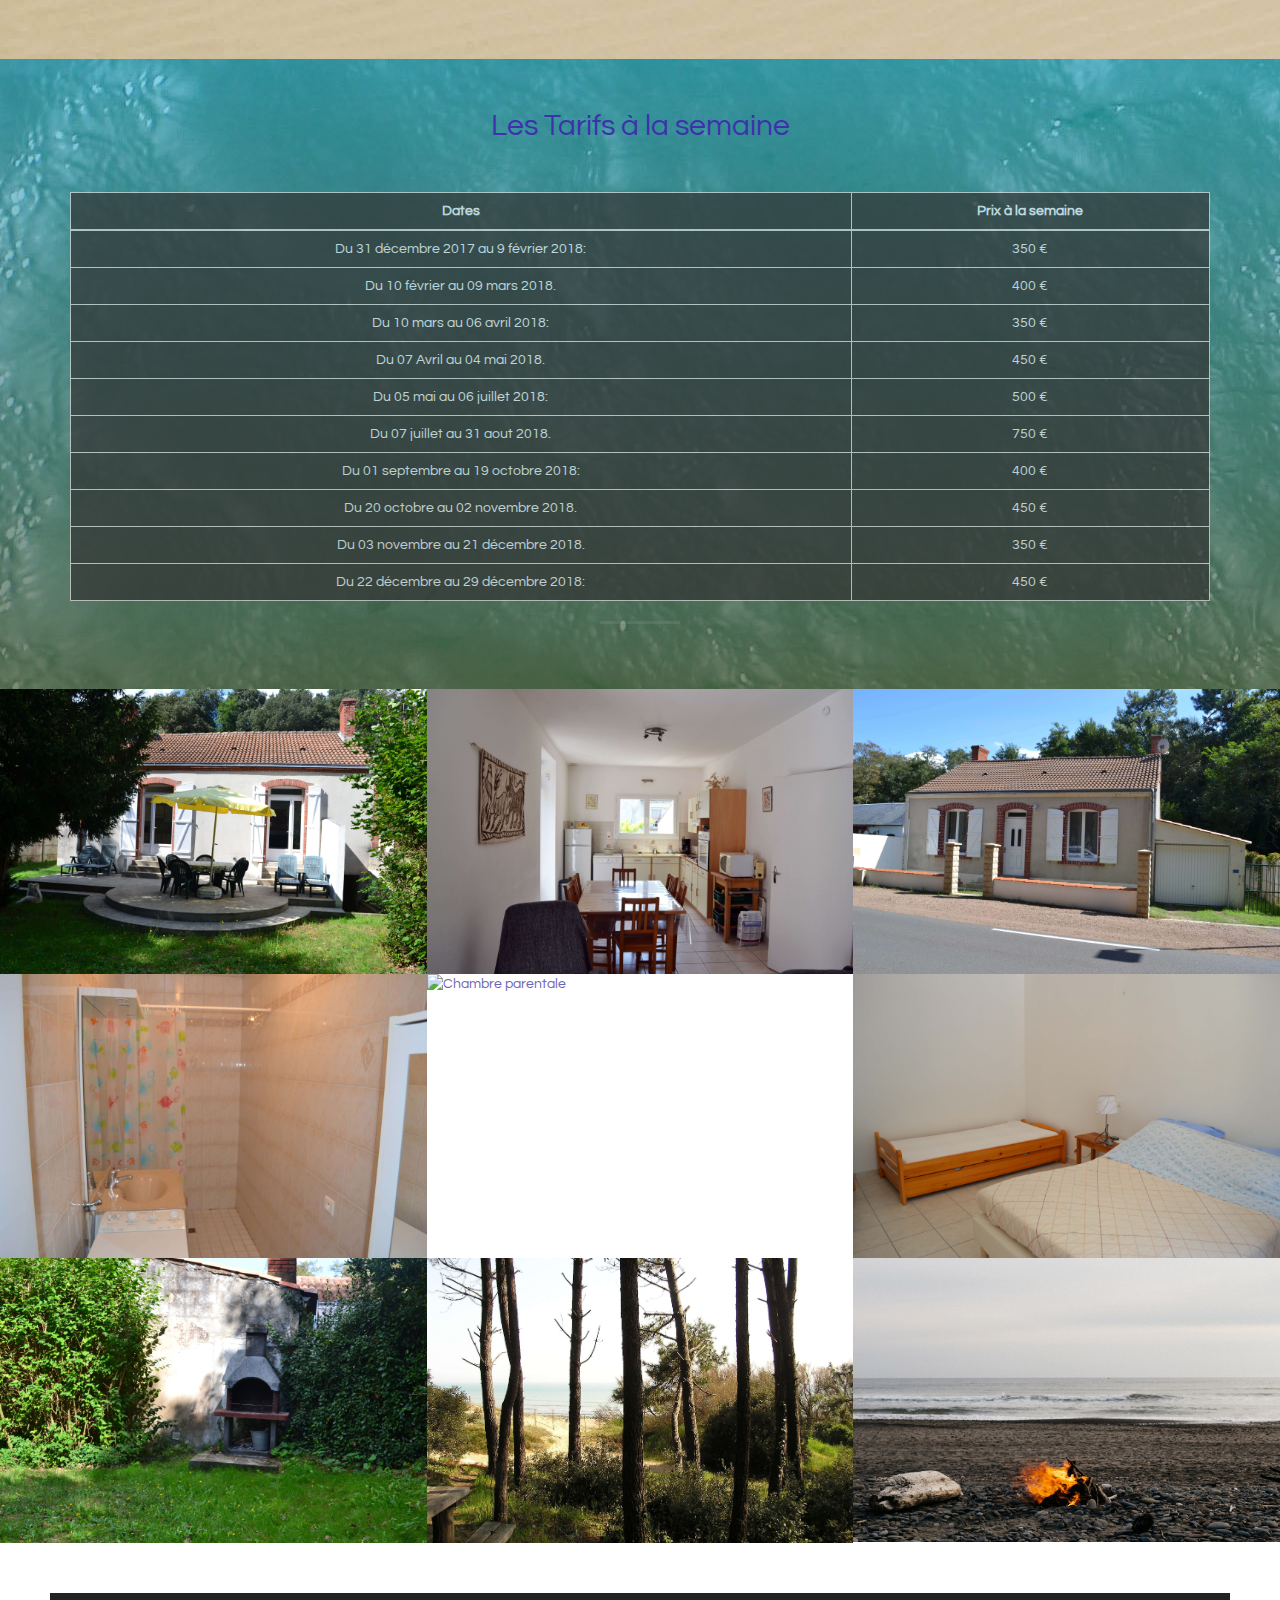
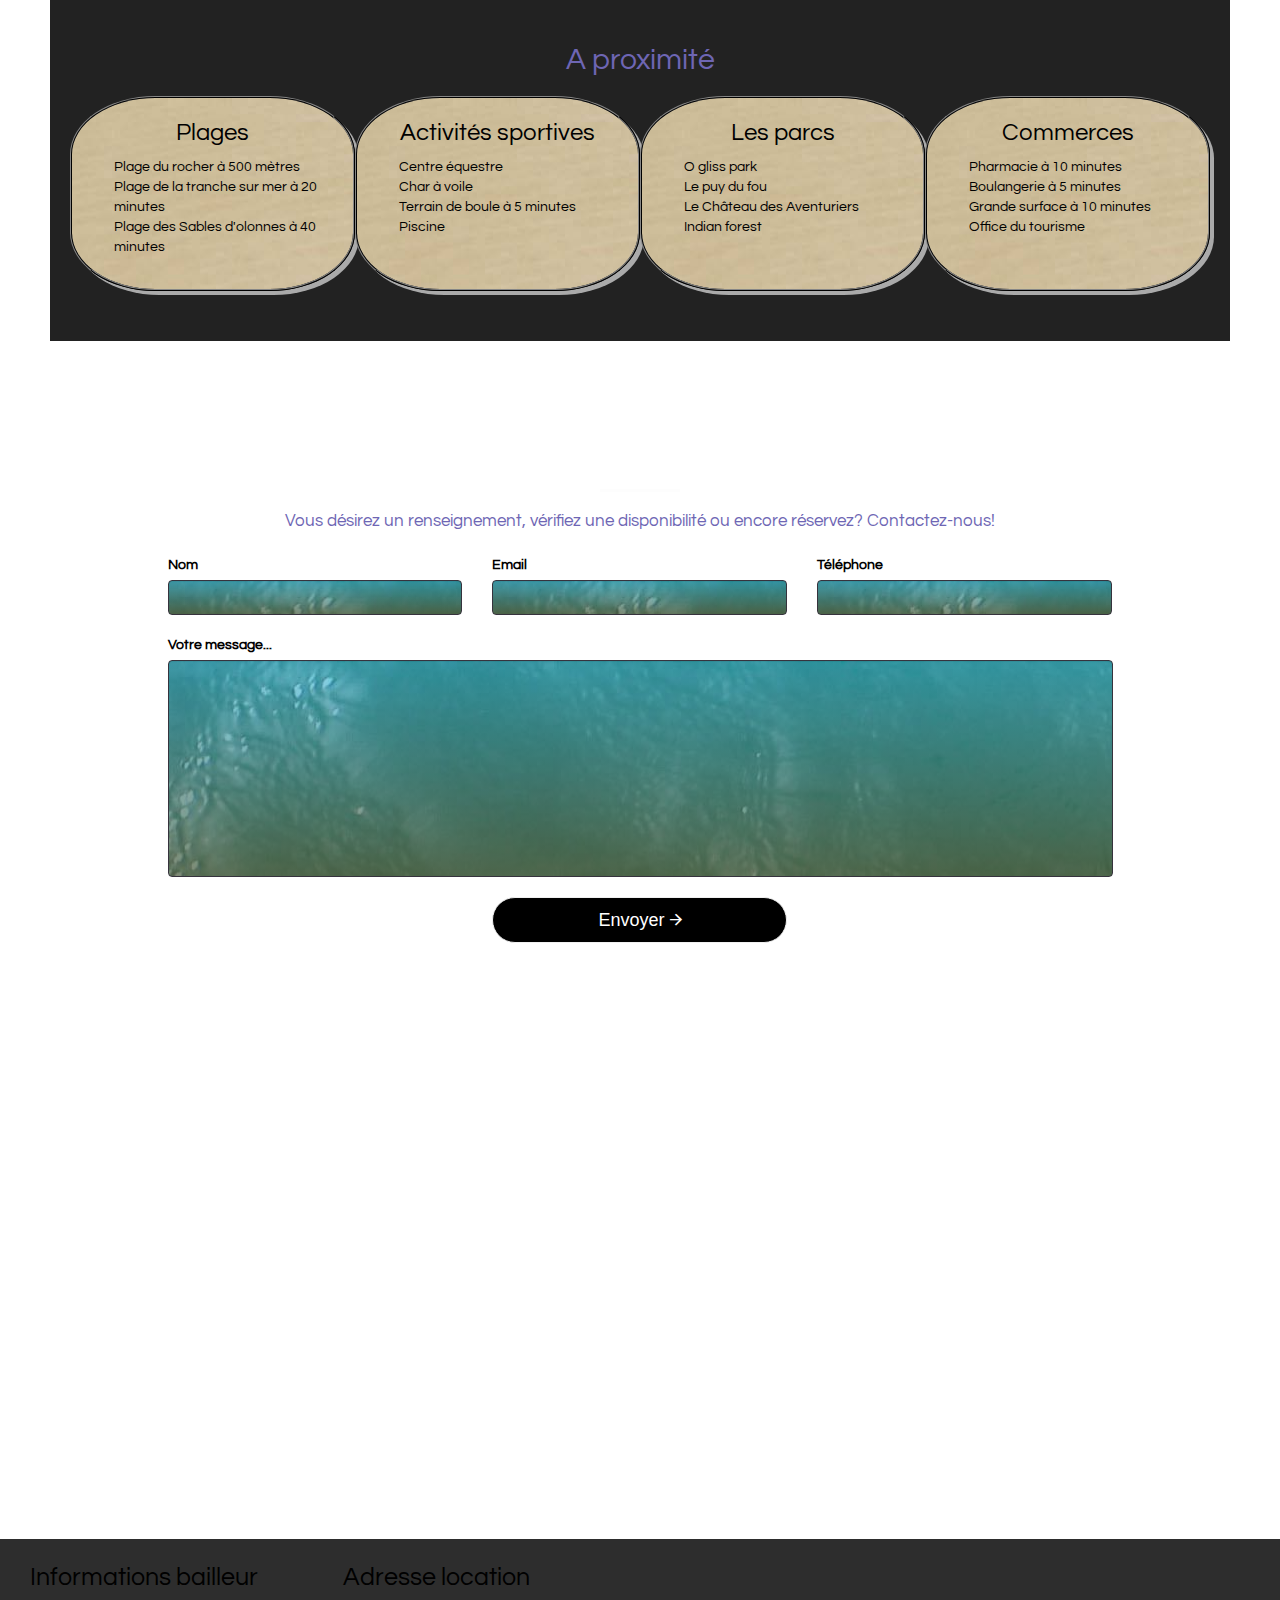
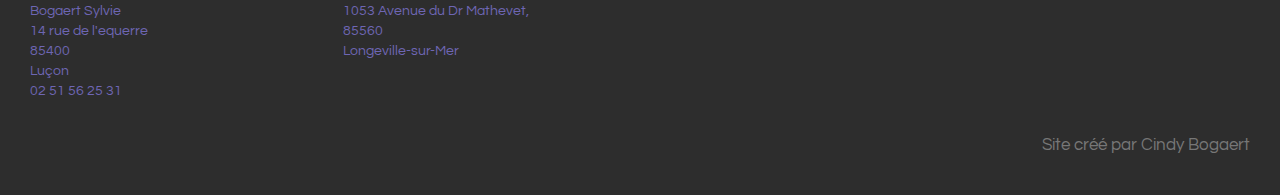
==== commit d3978112: "changement image" ====
--- a/index.html
+++ b/index.html
@@ -87,7 +87,7 @@
                         <br>
                         <p class="text-faded">
                             La vendée est un département où il fait bon de partir en vacances.
-                            <br>Outre ses plages sauvagesoù la baignade est toujours un plaisir,
+                            <br>Outre ses plages sauvages où la baignade est toujours un plaisir,
                             <br><strong>la Vendée</strong> regorge <strong>d'activités culturelles</strong> et <strong>sportives.</strong><br>Selon vos passions vous trouverez de quoi passer des vacances inoubliables.
                         </p>
                     </div>
@@ -299,8 +299,8 @@
                 <div class="clearfix hidden-lg"> </div>
 
                 <div class="col-lg-4 col-sm-6">
-                    <a href="#galleryModal" class="gallery-box" data-toggle="modal" data-src="images/location.JPG">
-                        <img src=images/location.JPG class="img-responsive" alt="Chambre parentale">
+                    <a href="#galleryModal" class="gallery-box" data-toggle="modal" data-src="images/DSC_0100.jpg">
+                        <img src=images/DSC_0100.jpg class="img-responsive" alt="Chambre parentale">
                         <div class="gallery-box-caption">
                             <div class="gallery-box-content">
                                 <div>
@@ -467,41 +467,42 @@
 
         </aside>
     </section>
-       <div class="container">
+    <section id="last">
+        <div class="container">
             <div class="row">
                 <div class="col-lg-8 col-lg-offset-2 text-center">
                     <h2 class="margin-top-0 wow fadeIn">Contact</h2>
                     <hr class="primary">
                     <p>Vous désirez un renseignement, vérifiez une disponibilité ou encore réservez? Contactez-nous!</p>
                 </div>
-                <div class="col-lg-10 col-lg-offset-1 text-center" >
-                    <form class="contact-form row" method="POST" action="cible.php" >
+                <div class="col-lg-10 col-lg-offset-1 text-center">
+                    <form class="contact-form row">
                         <div class="col-md-4">
                             <label>Nom</label>
-                            <input type="text" class="form-control" name ="nom"  id="nom"><br>
+                            <input type="text" class="form-control" placeholder =""><br>
                         </div>
                        
                         <div class="col-md-4">
                             <label>Email</label>
-                            <input type="text" class="form-control" name="email" id="email"><br>
+                            <input type="text" class="form-control" placeholder=""><br>
                         </div>
                         
                         <div class="col-md-4">
                             <label>Téléphone</label>
-                            <input type="text" class="form-control" name="telephone" id="telephone">
+                            <input type="text" class="form-control" placeholder="">
                         <br>
                         </div>
                         
                         
                         <div class="col-md-12">
                             <label>Votre message...</label>
-                            <textarea class="form-control" rows="9" name="message" id="message"></textarea>
+                            <textarea class="form-control" rows="9" placeholder=""></textarea>
                         </div>
                         <br>
                         <div class="col-md-4 col-md-offset-4">
                             <label></label>
                             <br>
-                            <button type="submit" class="btn btn-primary btn-block btn-lg" name="btn" id="btn">Envoyer <i class="ion-android-arrow-forward"></i></button>
+                            <button type="button" data-toggle="modal" data-target="#alertModal" class="btn btn-primary btn-block btn-lg">Envoyer <i class="ion-android-arrow-forward"></i></button>
                         </div>
                     </form>
                     
@@ -509,12 +510,12 @@
             </div>
             <br>
             <br>
-         
+            <div class="col-md-10 col-sm-4 ">
+                            <center><iframe src="https://www.google.com/maps/embed?pb=!1m18!1m12!1m3!1d2751.2572614148653!2d-1.5071435844108079!3d46.403954579123294!2m3!1f0!2f0!3f0!3m2!1i1024!2i768!4f13.1!3m3!1m2!1s0x4804116f14903507%3A0xf0de0a0b271a6683!2s1053+Avenue+du+Dr+Mathevet%2C+85560+Longeville-sur-Mer!5e0!3m2!1sfr!2sfr!4v1511193045698" width="500" height="500" frameborder="0" style="border:0" allowfullscreen></iframe></center>
+                        </div>
         </div>
             </section>
         
-        
-                            <iframe src="https://www.google.com/maps/embed?pb=!1m18!1m12!1m3!1d2751.2572614148653!2d-1.5071435844108079!3d46.403954579123294!2m3!1f0!2f0!3f0!3m2!1i1024!2i768!4f13.1!3m3!1m2!1s0x4804116f14903507%3A0xf0de0a0b271a6683!2s1053+Avenue+du+Dr+Mathevet%2C+85560+Longeville-sur-Mer!5e0!3m2!1sfr!2sfr!4v1511193045698" width="100%" height="500" frameborder="0" style="border:0" allowfullscreen></iframe>
     
     <footer id="footer ">
         <div class="container-fluid ">
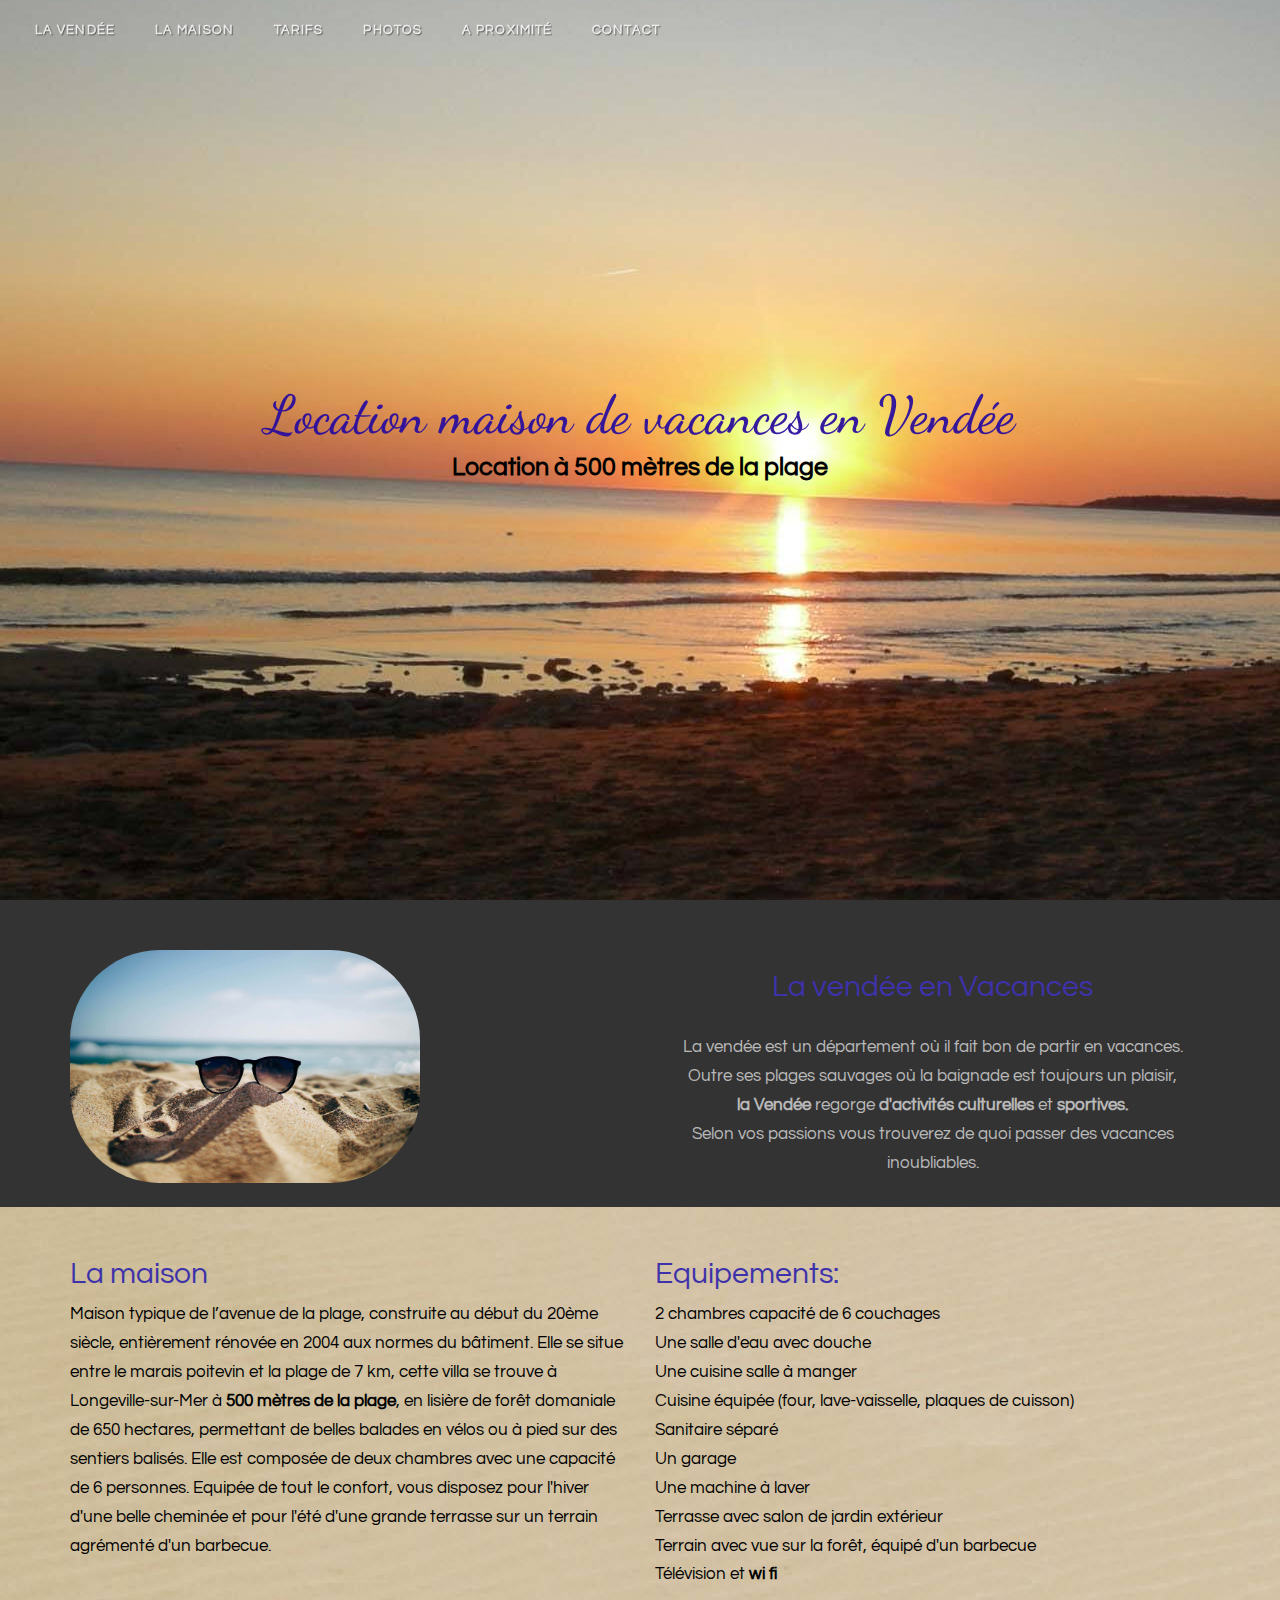
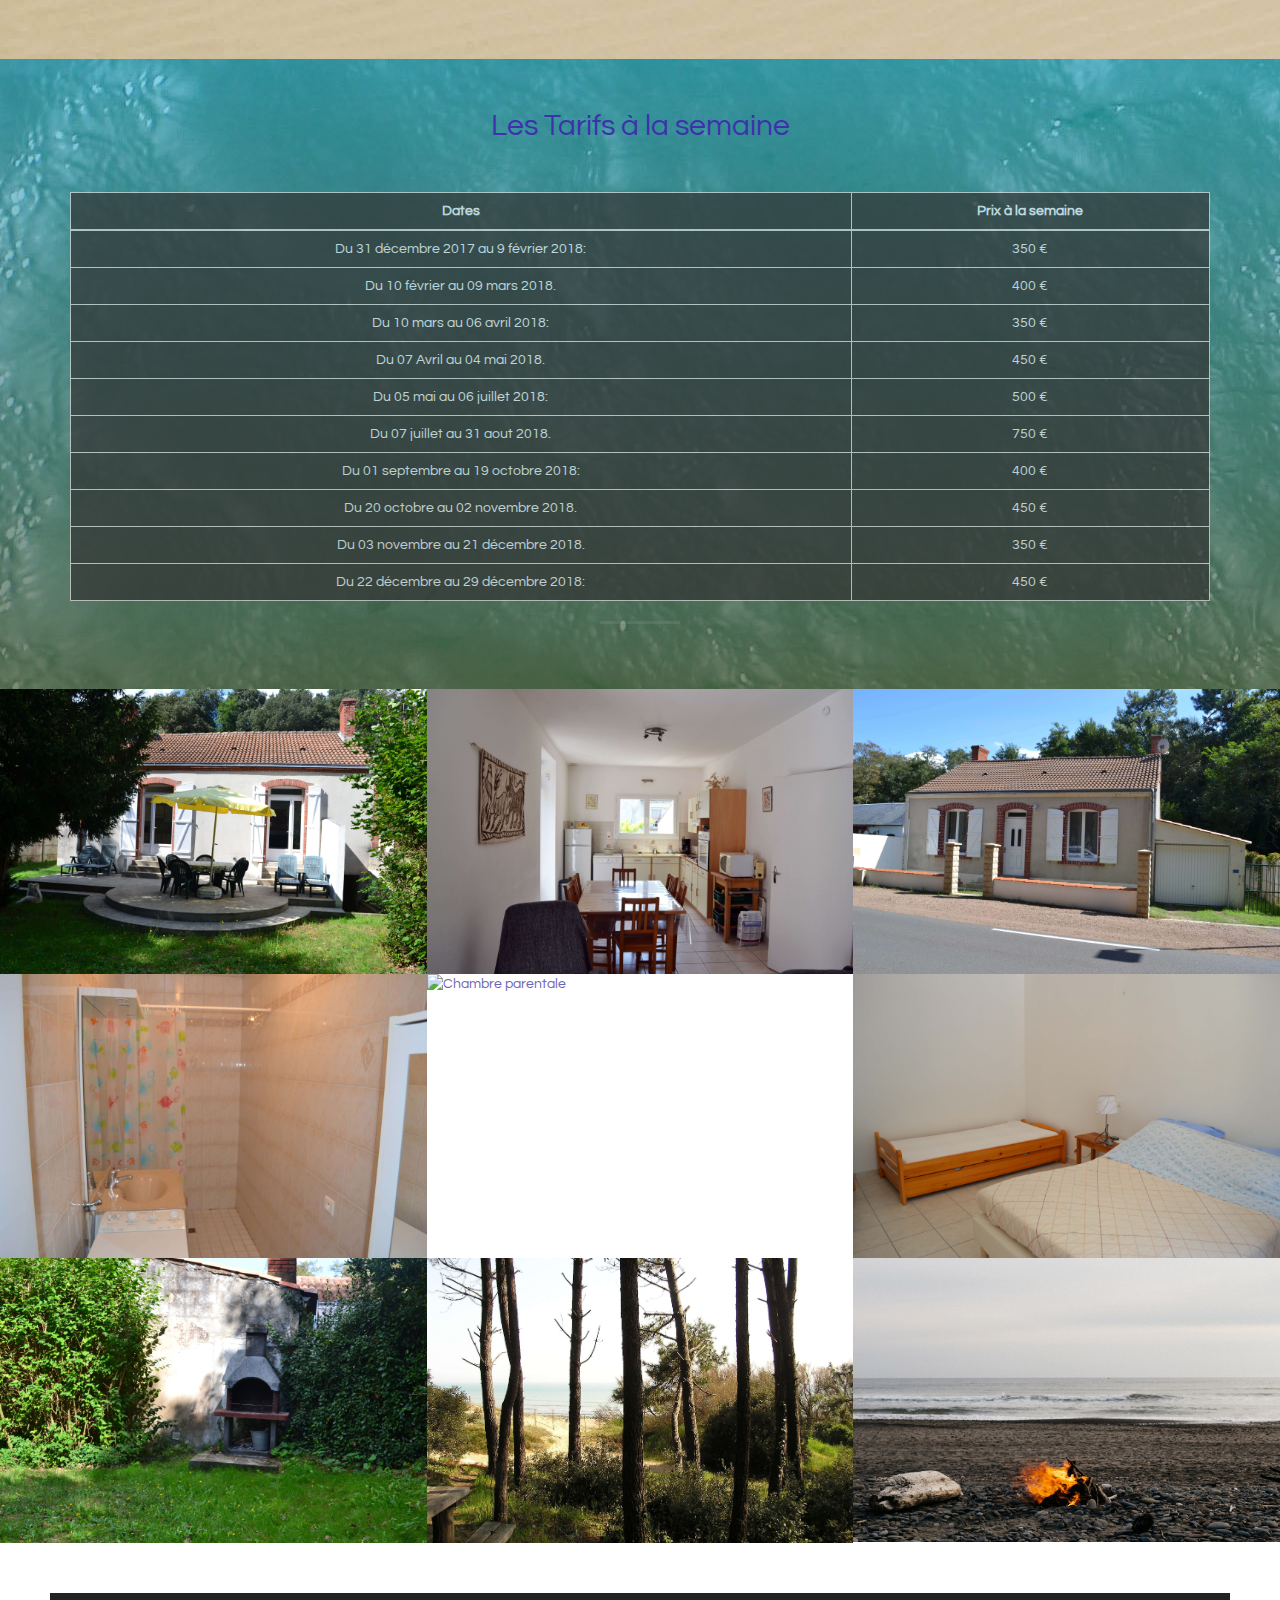
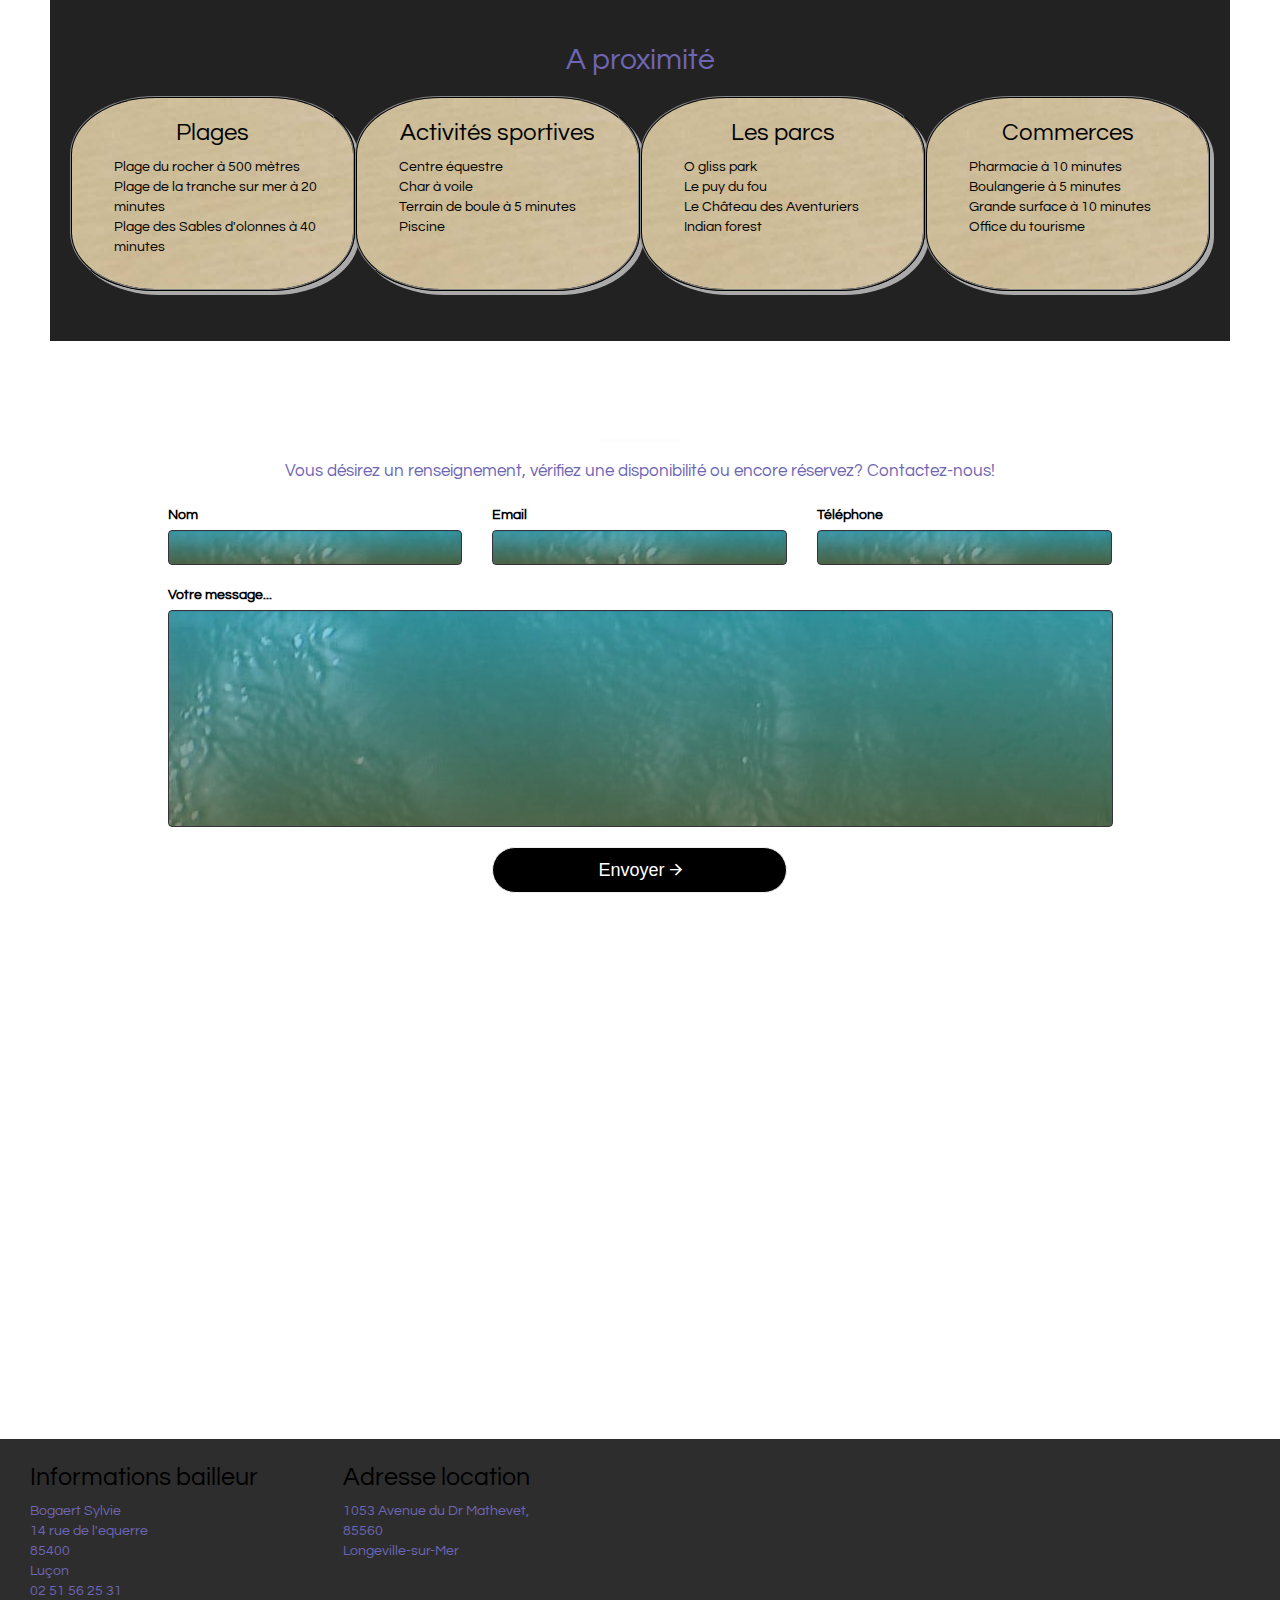
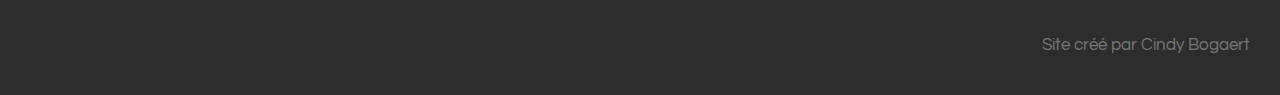
==== commit 93c0e17b: "Merge branch 'master' of https://github.com/cindy85/location" ====
--- a/index.html
+++ b/index.html
@@ -467,42 +467,41 @@
 
         </aside>
     </section>
-    <section id="last">
-        <div class="container">
+       <div class="container">
             <div class="row">
                 <div class="col-lg-8 col-lg-offset-2 text-center">
                     <h2 class="margin-top-0 wow fadeIn">Contact</h2>
                     <hr class="primary">
                     <p>Vous désirez un renseignement, vérifiez une disponibilité ou encore réservez? Contactez-nous!</p>
                 </div>
-                <div class="col-lg-10 col-lg-offset-1 text-center">
-                    <form class="contact-form row">
+                <div class="col-lg-10 col-lg-offset-1 text-center" >
+                    <form class="contact-form row" method="POST" action="cible.php" >
                         <div class="col-md-4">
                             <label>Nom</label>
-                            <input type="text" class="form-control" placeholder =""><br>
+                            <input type="text" class="form-control" name ="nom"  id="nom"><br>
                         </div>
                        
                         <div class="col-md-4">
                             <label>Email</label>
-                            <input type="text" class="form-control" placeholder=""><br>
+                            <input type="text" class="form-control" name="email" id="email"><br>
                         </div>
                         
                         <div class="col-md-4">
                             <label>Téléphone</label>
-                            <input type="text" class="form-control" placeholder="">
+                            <input type="text" class="form-control" name="telephone" id="telephone">
                         <br>
                         </div>
                         
                         
                         <div class="col-md-12">
                             <label>Votre message...</label>
-                            <textarea class="form-control" rows="9" placeholder=""></textarea>
+                            <textarea class="form-control" rows="9" name="message" id="message"></textarea>
                         </div>
                         <br>
                         <div class="col-md-4 col-md-offset-4">
                             <label></label>
                             <br>
-                            <button type="button" data-toggle="modal" data-target="#alertModal" class="btn btn-primary btn-block btn-lg">Envoyer <i class="ion-android-arrow-forward"></i></button>
+                            <button type="submit" class="btn btn-primary btn-block btn-lg" name="btn" id="btn">Envoyer <i class="ion-android-arrow-forward"></i></button>
                         </div>
                     </form>
                     
@@ -510,12 +509,12 @@
             </div>
             <br>
             <br>
-            <div class="col-md-10 col-sm-4 ">
-                            <center><iframe src="https://www.google.com/maps/embed?pb=!1m18!1m12!1m3!1d2751.2572614148653!2d-1.5071435844108079!3d46.403954579123294!2m3!1f0!2f0!3f0!3m2!1i1024!2i768!4f13.1!3m3!1m2!1s0x4804116f14903507%3A0xf0de0a0b271a6683!2s1053+Avenue+du+Dr+Mathevet%2C+85560+Longeville-sur-Mer!5e0!3m2!1sfr!2sfr!4v1511193045698" width="500" height="500" frameborder="0" style="border:0" allowfullscreen></iframe></center>
-                        </div>
+         
         </div>
             </section>
         
+        
+                            <iframe src="https://www.google.com/maps/embed?pb=!1m18!1m12!1m3!1d2751.2572614148653!2d-1.5071435844108079!3d46.403954579123294!2m3!1f0!2f0!3f0!3m2!1i1024!2i768!4f13.1!3m3!1m2!1s0x4804116f14903507%3A0xf0de0a0b271a6683!2s1053+Avenue+du+Dr+Mathevet%2C+85560+Longeville-sur-Mer!5e0!3m2!1sfr!2sfr!4v1511193045698" width="100%" height="500" frameborder="0" style="border:0" allowfullscreen></iframe>
     
     <footer id="footer ">
         <div class="container-fluid ">
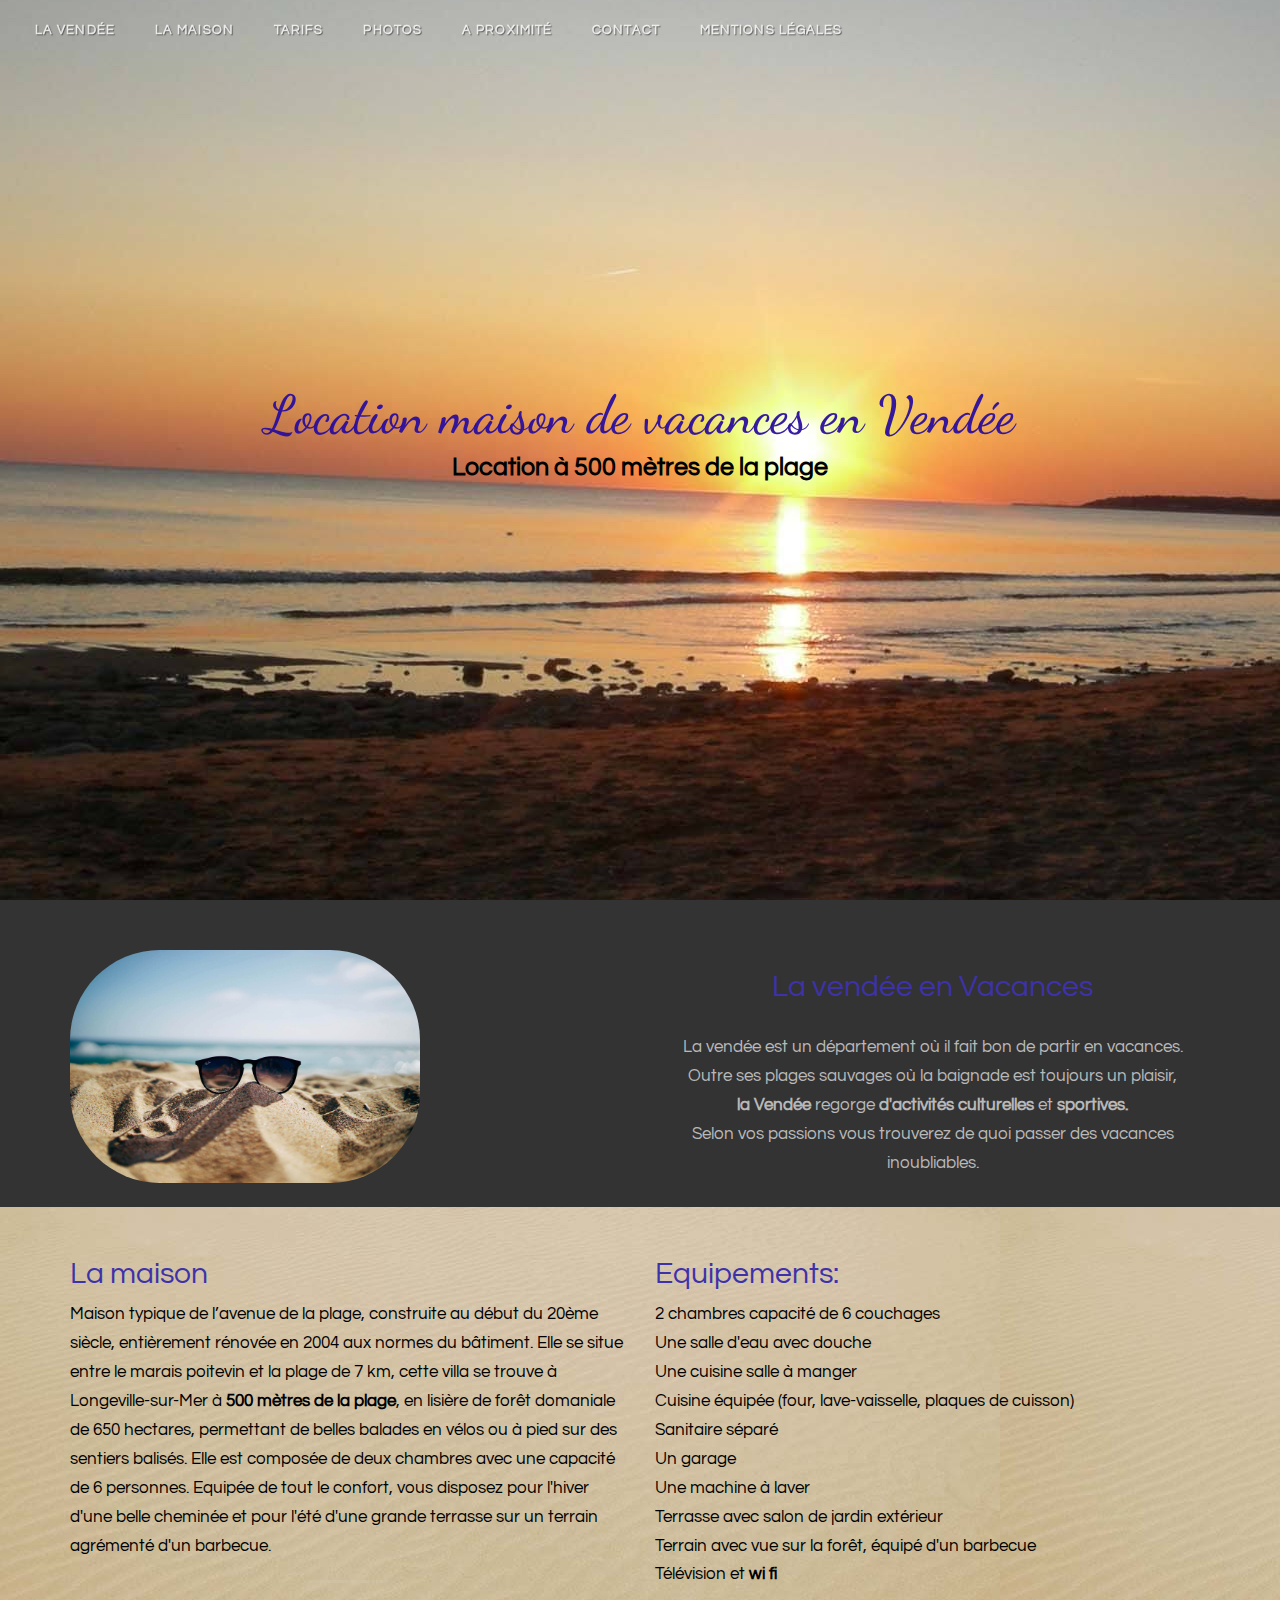
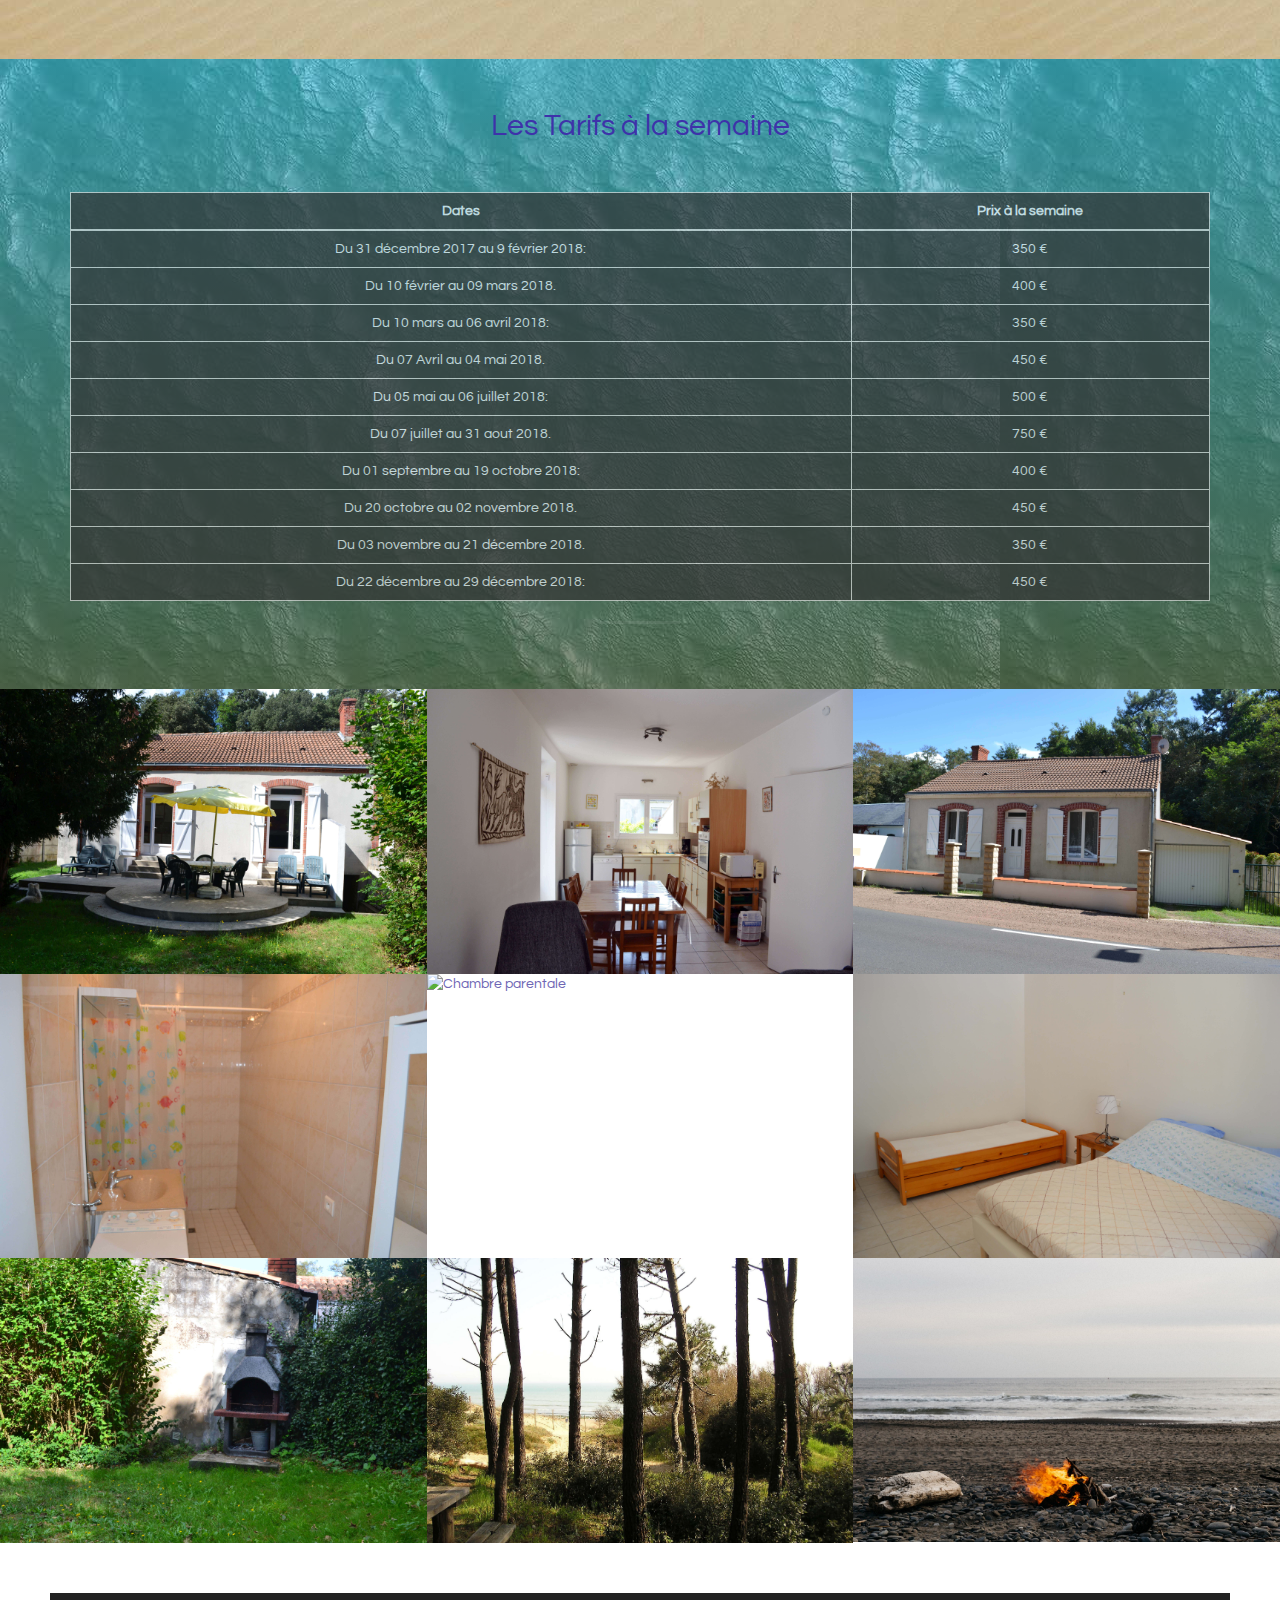
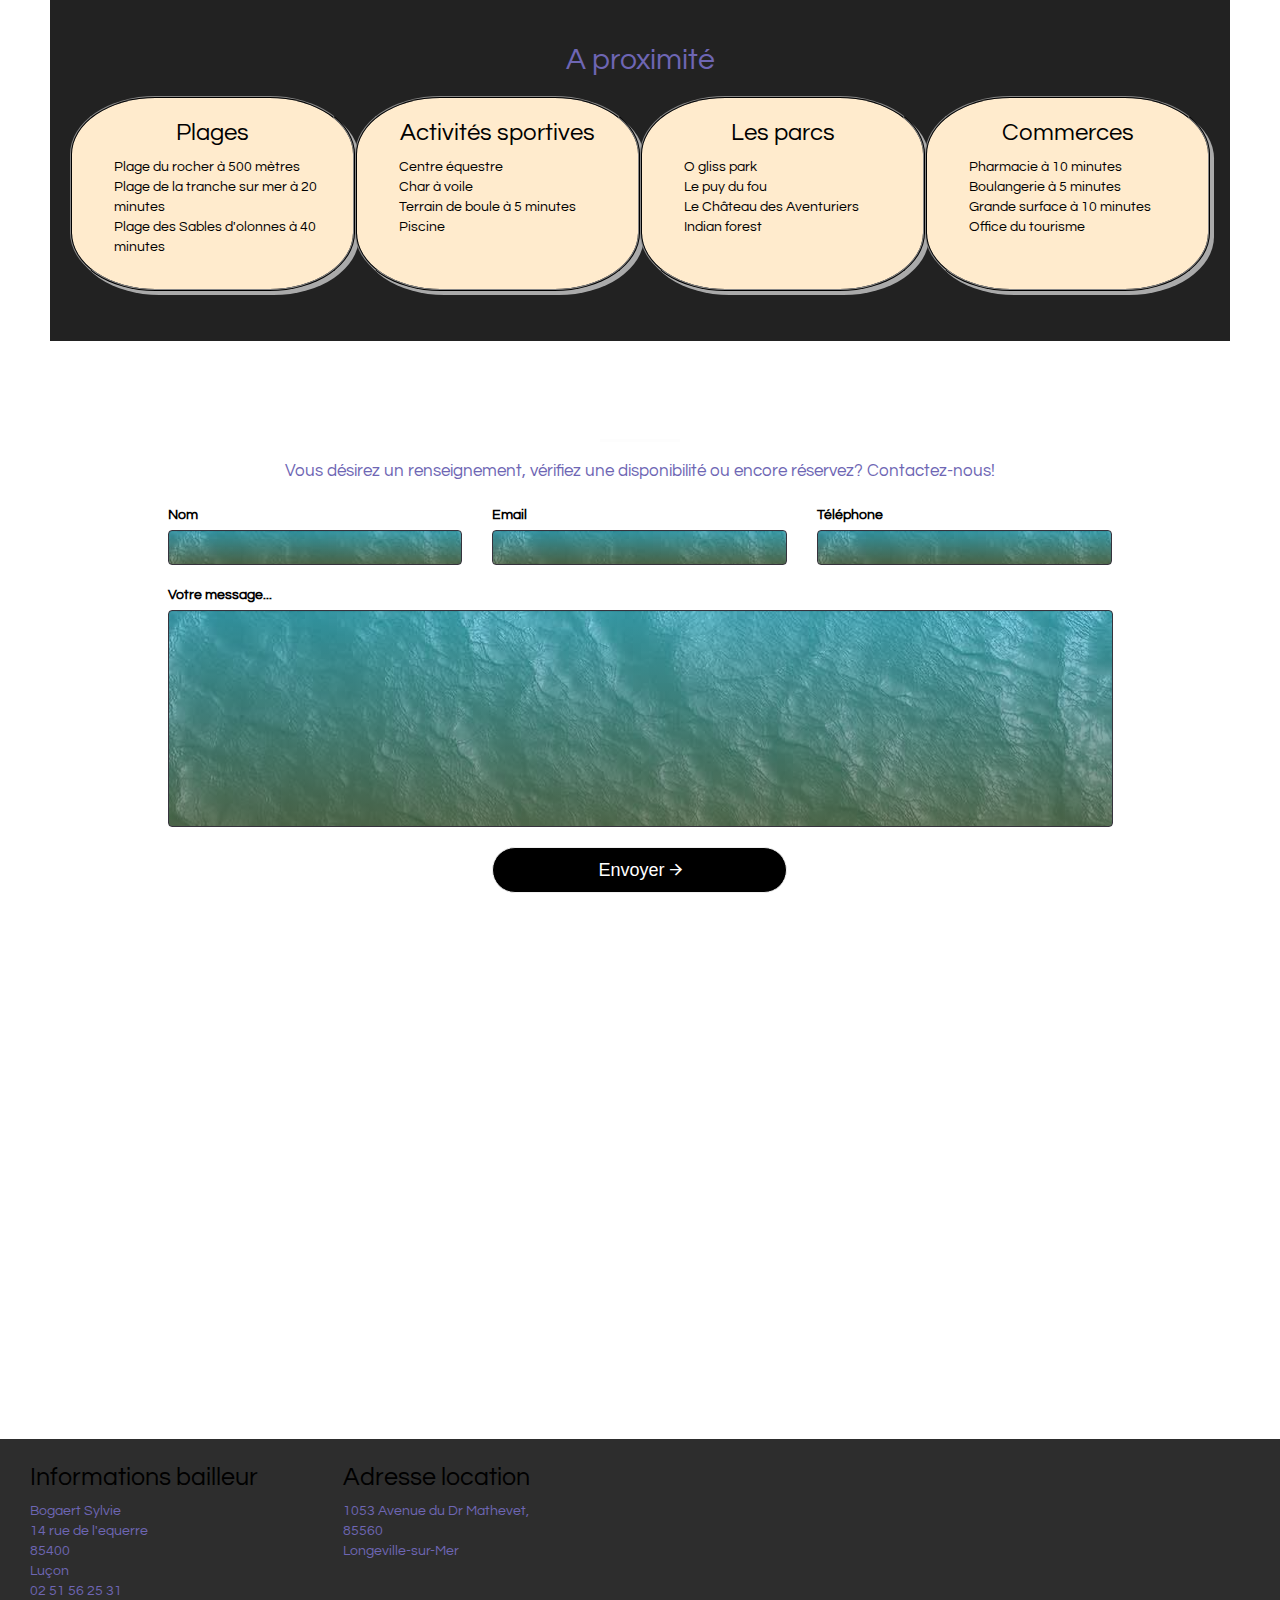
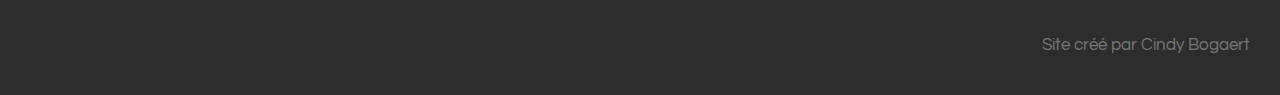
==== commit 2a5dbb47: "rajout fichier envoi plus mention legale" ====
--- a/index.html
+++ b/index.html
@@ -1,8 +1,9 @@
 <!DOCTYPE html>
-<html>
+<html lang="fr">
 
 <head>
-    <meta charset="utf-8">
+    
+   <meta charset="utf-8">
     <title>Location maison de vacances 6 personnes en Vendée,500 mètres de la plage</title>
     <meta name="description" content="Belle maison de vacances 6 personnes à 500 mètres de la plage située en Vendée.Composée d'une belle terrasse et d'un terrain arboré donnant sur les bois." />
     <meta name="viewport" content="width=device-width, initial-scale=1.0">
@@ -50,7 +51,16 @@
                     </li>
                     <li>
                         <a class="page-scroll" href="#contact">Contact</a>
-                    </li>
+                        
+                    </li>
+                    <li>
+                        <a class="page-scroll" href="mentions-legales.html">Mentions légales</a>
+                        
+                    </li>
+              
+                    
+                    
+                    
                 </ul>
                 <ul class="nav navbar-nav navbar-right">
                     <li>
--- a/styles.css
+++ b/styles.css
@@ -596,7 +596,7 @@
 
     border: 2px ridge #333;
     border-radius: 30%;
-    background-image: url(images/sable1.jpg);
+    background-color: blanchedalmond;
     box-shadow: 4px 4px 0px #aaa;
     padding: 2px;
 
@@ -635,4 +635,9 @@
 {
     color:black;
     float: left;
-}+}
+.mentions{
+  text-align: justify; 
+   
+    
+}
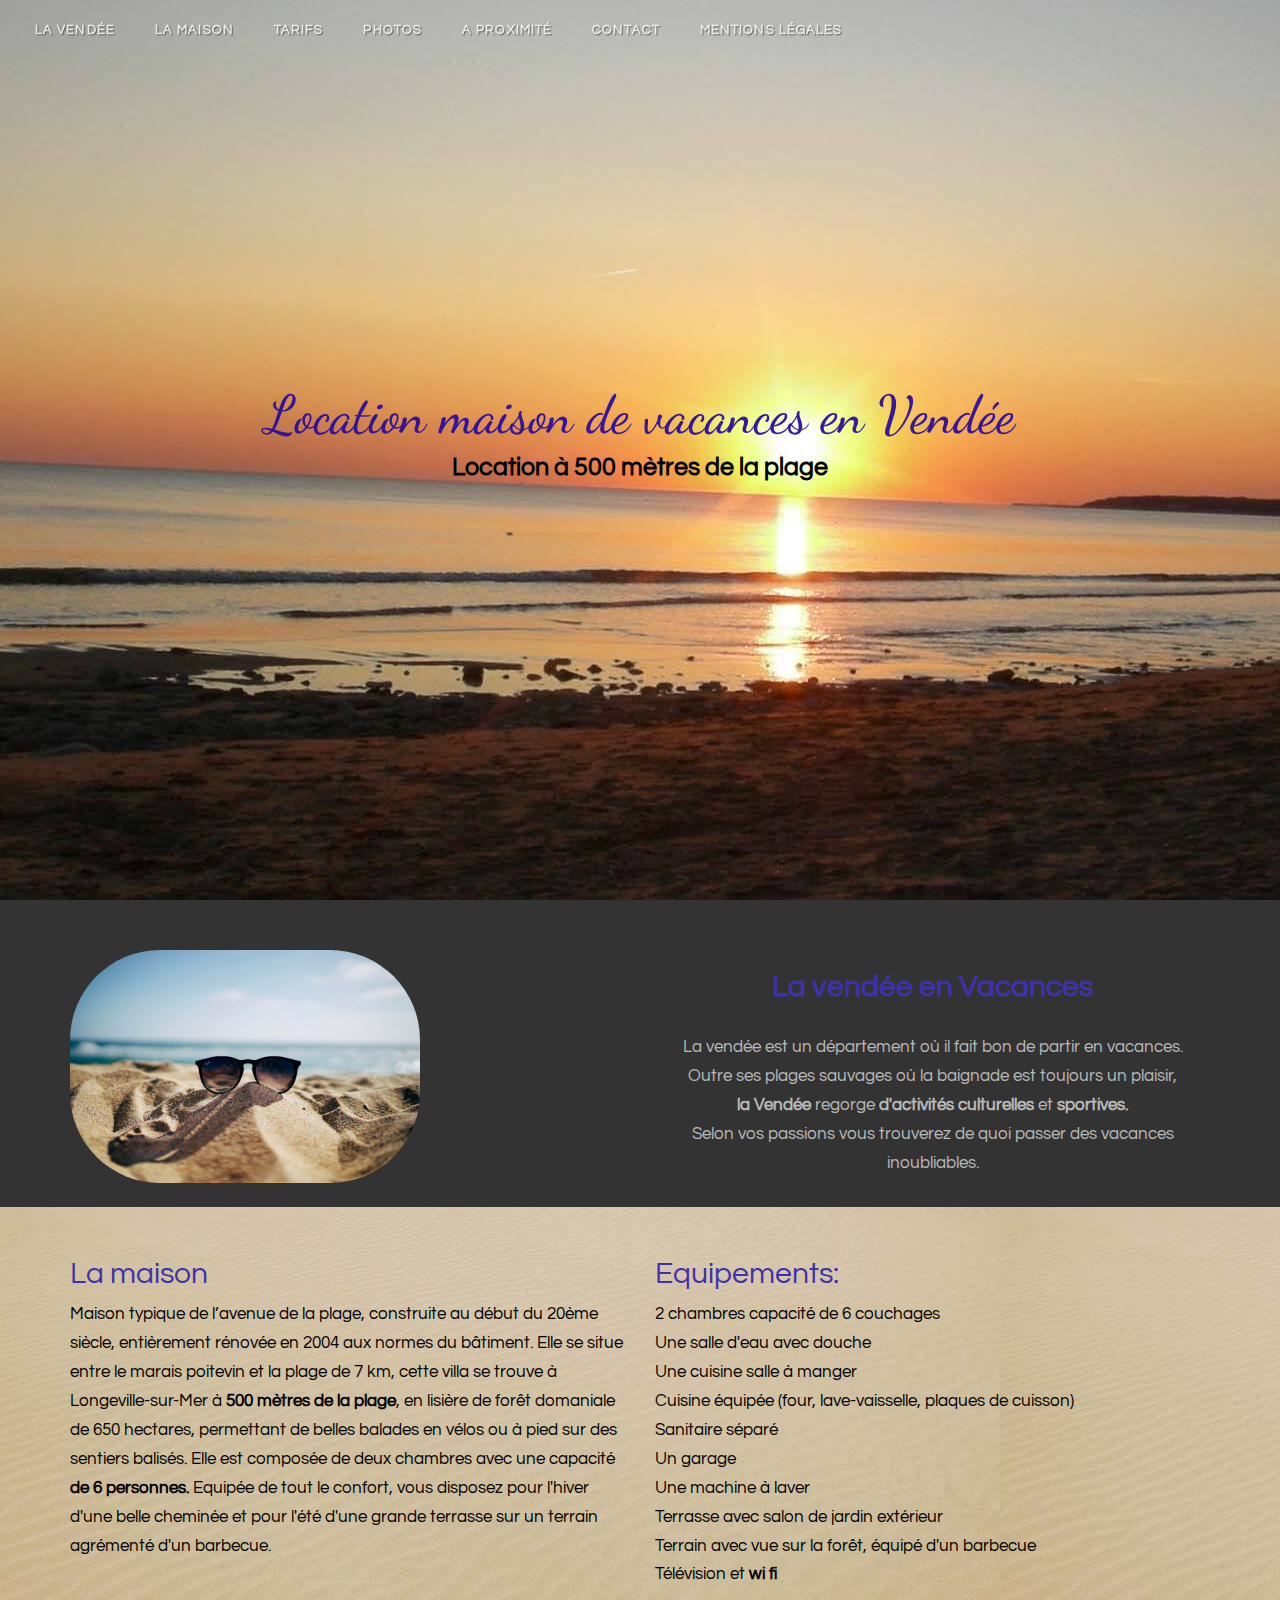
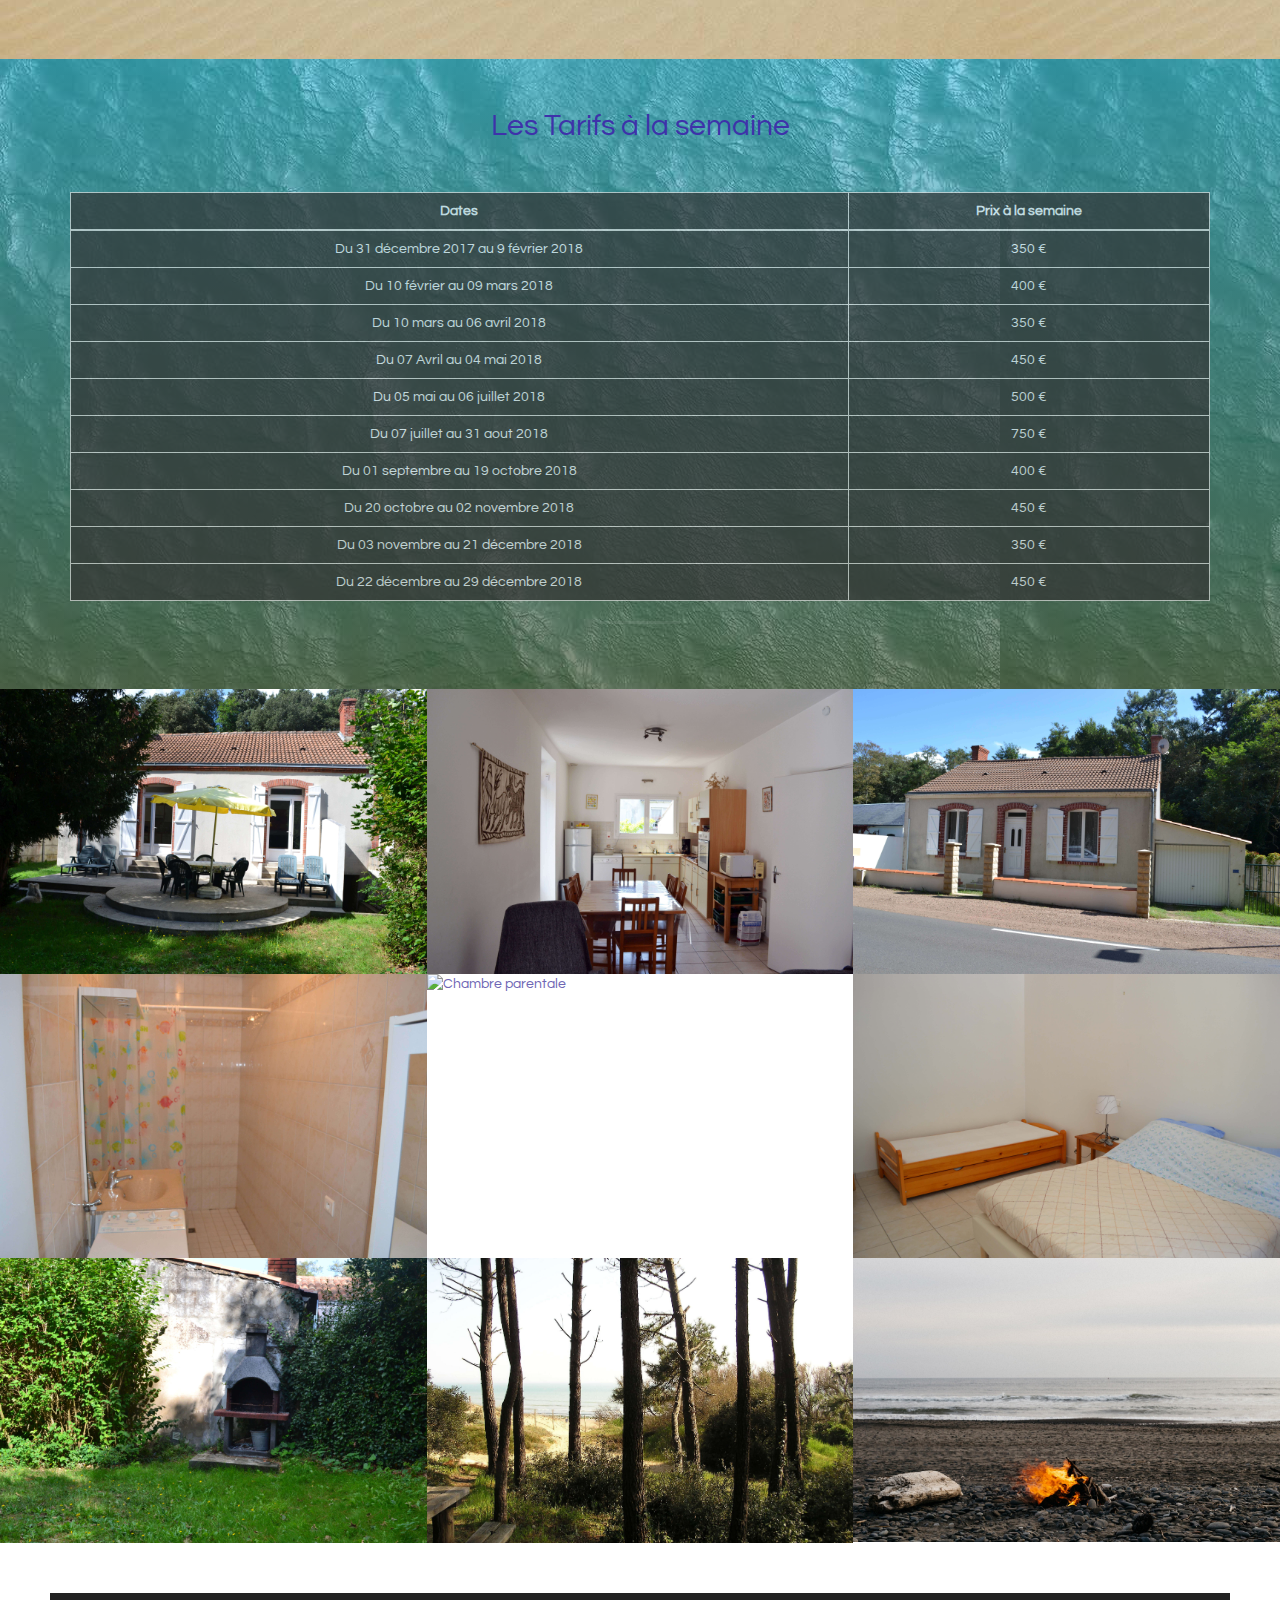
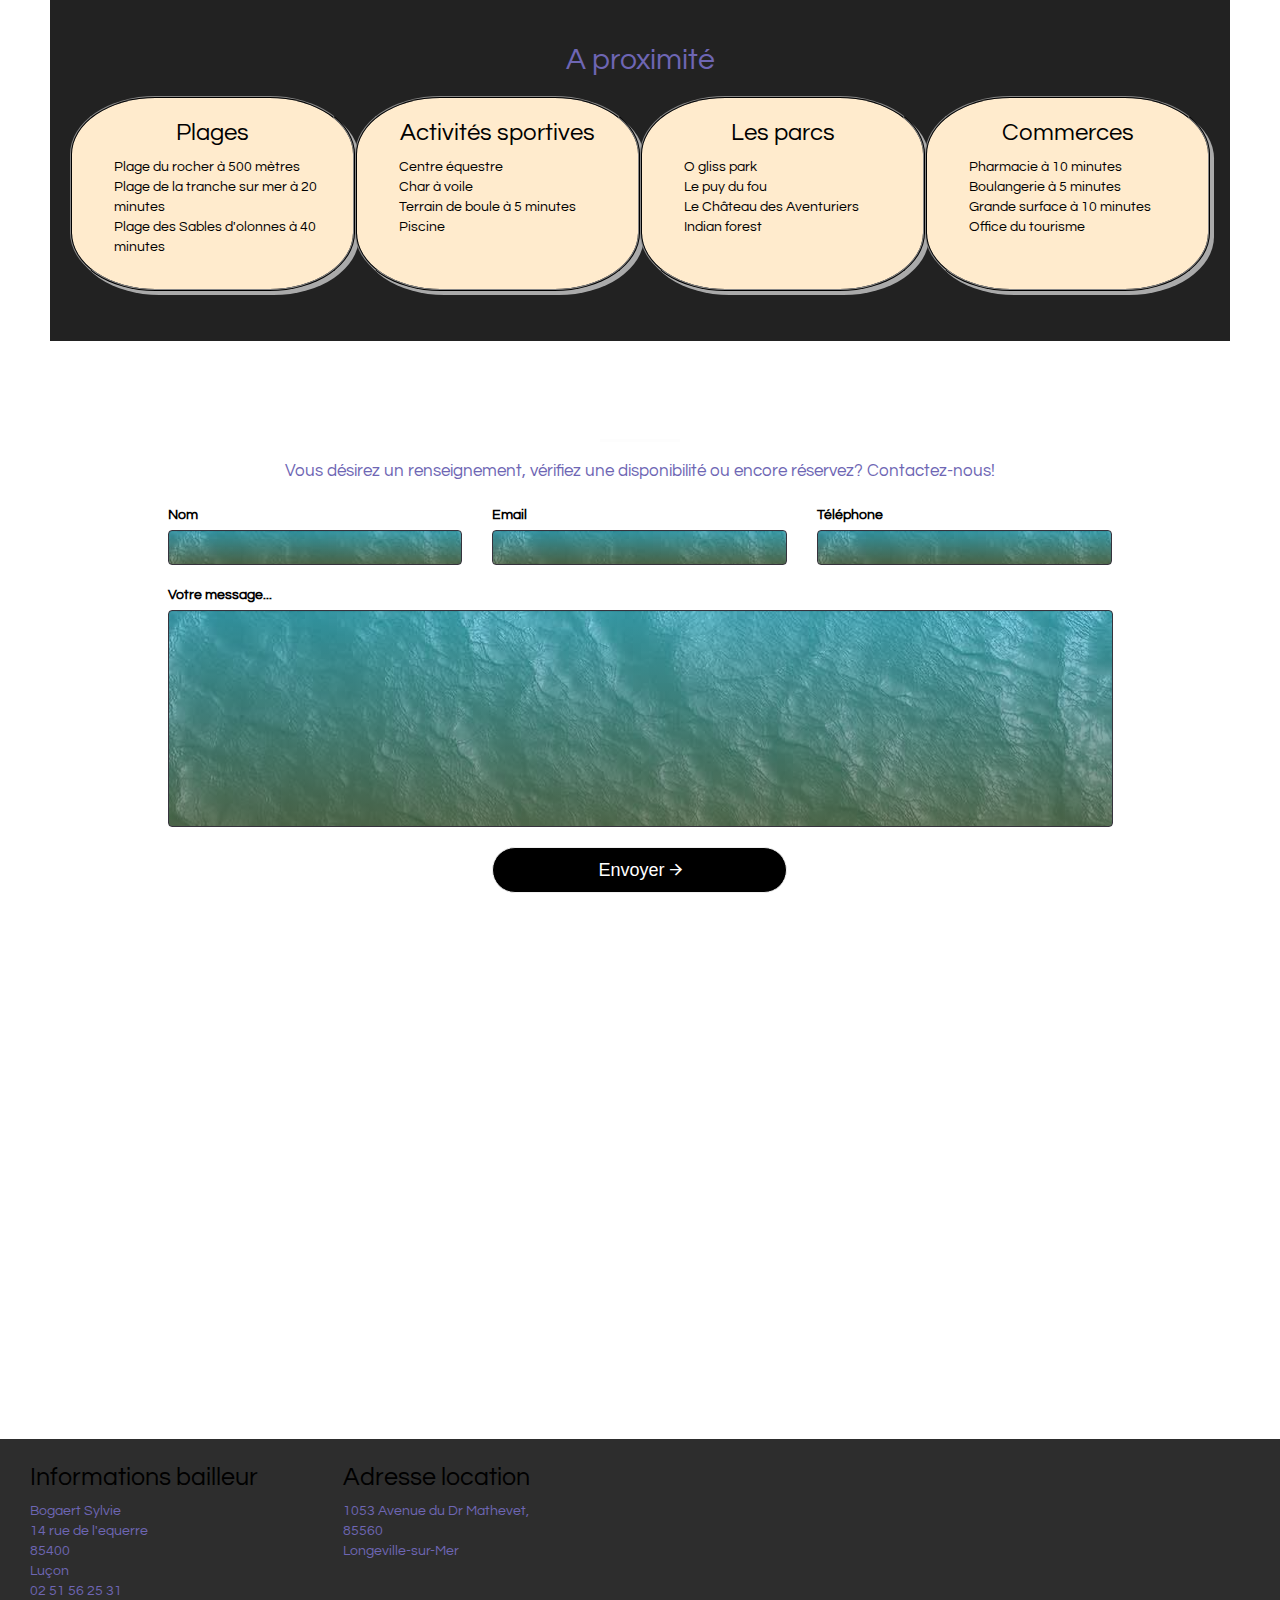
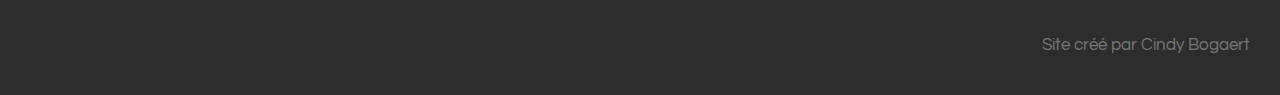
==== commit 030ce784: "insertion balise analitique" ====
--- a/index.html
+++ b/index.html
@@ -2,8 +2,8 @@
 <html lang="fr">
 
 <head>
-    
-   <meta charset="utf-8">
+
+    <meta charset="utf-8">
     <title>Location maison de vacances 6 personnes en Vendée,500 mètres de la plage</title>
     <meta name="description" content="Belle maison de vacances 6 personnes à 500 mètres de la plage située en Vendée.Composée d'une belle terrasse et d'un terrain arboré donnant sur les bois." />
     <meta name="viewport" content="width=device-width, initial-scale=1.0">
@@ -18,9 +18,33 @@
     <link rel="stylesheet" href="./css/animate.min.css" />
     <link rel="stylesheet" href="./css/ionicons.min.css" />
     <link rel="stylesheet" href="styles.css" />
+    <!-- Global site tag (gtag.js) - Google Analytics -->
+    <script async src="https://www.googletagmanager.com/gtag/js?id=UA-111396832-2"></script>
+    <script>
+        window.dataLayer = window.dataLayer || [];
+
+        function gtag() {
+            dataLayer.push(arguments);
+        }
+        gtag('js', new Date());
+
+        gtag('config', 'UA-111396832-2');
+
+    </script><!-- Google Tag Manager -->
+<script>(function(w,d,s,l,i){w[l]=w[l]||[];w[l].push({'gtm.start':
+new Date().getTime(),event:'gtm.js'});var f=d.getElementsByTagName(s)[0],
+j=d.createElement(s),dl=l!='dataLayer'?'&l='+l:'';j.async=true;j.src=
+'https://www.googletagmanager.com/gtm.js?id='+i+dl;f.parentNode.insertBefore(j,f);
+})(window,document,'script','dataLayer','GTM-5F78TDZ');</script>
+<!-- End Google Tag Manager -->
+
 </head>
 
 <body>
+    <!-- Google Tag Manager (noscript) -->
+<noscript><iframe src="https://www.googletagmanager.com/ns.html?id=GTM-5F78TDZ"
+height="0" width="0" style="display:none;visibility:hidden"></iframe></noscript>
+<!-- End Google Tag Manager (noscript) -->
     <nav id="topNav" class="navbar navbar-default navbar-fixed-top">
         <div class="container-fluid">
             <div class="navbar-header">
@@ -35,7 +59,7 @@
             <div class="navbar-collapse collapse" id="bs-navbar">
                 <ul class="nav navbar-nav">
                     <li>
-                        <a class="page-scroll" href="#one">la vendée</a>
+                        <a class="page-scroll" href="#one">La vendée</a>
                     </li>
                     <li>
                         <a class="page-scroll" href="#the-housse">La maison</a>
@@ -51,16 +75,16 @@
                     </li>
                     <li>
                         <a class="page-scroll" href="#contact">Contact</a>
-                        
+
                     </li>
                     <li>
                         <a class="page-scroll" href="mentions-legales.html">Mentions légales</a>
-                        
-                    </li>
-              
-                    
-                    
-                    
+
+                    </li>
+
+
+
+
                 </ul>
                 <ul class="nav navbar-nav navbar-right">
                     <li>
@@ -93,7 +117,7 @@
                 </div>
                 <div class="col-lg-6 text-center">
                     <div class="vacances">
-                        <h2 class="margin-top-0 text-primary">La vendée en Vacances</h2>
+                        <h2 class="margin-top-0 text-primary"><strong>La vendée en Vacances</strong></h2>
                         <br>
                         <p class="text-faded">
                             La vendée est un département où il fait bon de partir en vacances.
@@ -118,7 +142,7 @@
                 <div class="col-lg-6 ">
                     <h2 class="margin-top-0 text-primary">La maison</h2>
                     <p class="text-faded">
-                        Maison typique de l’avenue de la plage, construite au début du 20ème siècle, entièrement rénovée en 2004 aux normes du bâtiment. Elle se situe entre le marais poitevin et la plage de 7 km, cette villa se trouve à Longeville-sur-Mer à <strong>500 mètres de la plage</strong>, en lisière de forêt domaniale de 650 hectares, permettant de belles balades en vélos ou à pied sur des sentiers balisés. Elle est composée de deux chambres avec une capacité de 6 personnes. Equipée de tout le confort, vous disposez pour l'hiver d'une belle cheminée et pour l'été d'une grande terrasse sur un terrain agrémenté d'un barbecue.
+                        Maison typique de l’avenue de la plage, construite au début du 20ème siècle, entièrement rénovée en 2004 aux normes du bâtiment. Elle se situe entre le marais poitevin et la plage de 7 km, cette villa se trouve à Longeville-sur-Mer à <strong>500 mètres de la plage</strong>, en lisière de forêt domaniale de 650 hectares, permettant de belles balades en vélos ou à pied sur des sentiers balisés. Elle est composée de deux chambres avec une capacité <strong>de 6 personnes.</strong> Equipée de tout le confort, vous disposez pour l'hiver d'une belle cheminée et pour l'été d'une grande terrasse sur un terrain agrémenté d'un barbecue.
 
 
                     </p>
@@ -174,60 +198,60 @@
                             <tbody>
                                 <tr>
 
-                                    <td>Du 31 décembre 2017 au 9 février 2018: </td>
+                                    <td>Du 31 décembre 2017 au 9 février 2018 </td>
                                     <td>350 €</td>
                                 </tr>
                                 <tr>
 
-                                    <td>Du 10 février au 09 mars 2018.</td>
+                                    <td>Du 10 février au 09 mars 2018</td>
 
                                     <td>400 €</td>
                                 </tr>
                                 <tr>
 
-                                    <td>Du 10 mars au 06 avril 2018: </td>
+                                    <td>Du 10 mars au 06 avril 2018</td>
                                     <td>350 €</td>
                                 </tr>
                                 <tr>
 
-                                    <td>Du 07 Avril au 04 mai 2018.</td>
+                                    <td>Du 07 Avril au 04 mai 2018</td>
 
                                     <td>450 €</td>
                                 </tr>
                                 <tr>
 
-                                    <td>Du 05 mai au 06 juillet 2018: </td>
+                                    <td>Du 05 mai au 06 juillet 2018</td>
 
                                     <td> 500 €</td>
                                 </tr>
 
                                 <tr>
 
-                                    <td>Du 07 juillet au 31 aout 2018.</td>
+                                    <td>Du 07 juillet au 31 aout 2018</td>
 
                                     <td>750 €</td>
                                 </tr>
                                 <tr>
 
-                                    <td>Du 01 septembre au 19 octobre 2018: </td>
+                                    <td>Du 01 septembre au 19 octobre 2018</td>
 
                                     <td>400 €</td>
                                 </tr>
                                 <tr>
 
-                                    <td>Du 20 octobre au 02 novembre 2018.</td>
+                                    <td>Du 20 octobre au 02 novembre 2018</td>
 
                                     <td>450 €</td>
                                 </tr>
                                 <tr>
 
-                                    <td>Du 03 novembre au 21 décembre 2018.</td>
+                                    <td>Du 03 novembre au 21 décembre 2018</td>
 
                                     <td>350 €</td>
                                 </tr>
                                 <tr>
 
-                                    <td>Du 22 décembre au 29 décembre 2018: </td>
+                                    <td>Du 22 décembre au 29 décembre 2018</td>
 
                                     <td> 450 €</td>
                                 </tr>
@@ -255,7 +279,7 @@
 
                 <div class="col-lg-4 col-sm-6">
                     <a href="#galleryModal" class="gallery-box" data-toggle="modal" data-src="images/DSC_0118.JPG">
-                        <img src="images/DSC_0118.JPG" class="img-responsive" alt="terrasse ombragée">
+                        <img src="images/DSC_0118.JPG" class="img-responsive" alt="terrasse ombragée avec barbecue">
                         <div class="gallery-box-caption">
                             <div class="gallery-box-content">
                                 <div>
@@ -268,7 +292,7 @@
 
                 <div class="col-lg-4 col-sm-6">
                     <a href="#galleryModal" class="gallery-box" data-toggle="modal" data-src="images/vacance-vendee-pas-cher.JPG" alt="cuisine-equipée">
-                        <img src="images/vacance-vendee-pas-cher.JPG" class="img-responsive" alt="cuisine équipée">
+                        <img src="images/vacance-vendee-pas-cher.JPG" class="img-responsive" alt="cuisine équipée avec lave vaiselle">
                         <div class="gallery-box-caption">
                             <div class="gallery-box-content">
                                 <div>
@@ -283,7 +307,7 @@
 
                 <div class="col-lg-4 col-sm-6">
                     <a href="#galleryModal" class="gallery-box" data-toggle="modal" data-src="images/DSC_0096.JPG">
-                        <img src="images/DSC_0096.JPG" class="img-responsive" alt="maison de vacances Vendée">
+                        <img src="images/DSC_0096.JPG" class="img-responsive" alt="maison de vacances Vendée juste a coté de la plage">
                         <div class="gallery-box-caption">
                             <div class="gallery-box-content">
                                 <div>
@@ -477,55 +501,55 @@
 
         </aside>
     </section>
-       <div class="container">
-            <div class="row">
-                <div class="col-lg-8 col-lg-offset-2 text-center">
-                    <h2 class="margin-top-0 wow fadeIn">Contact</h2>
-                    <hr class="primary">
-                    <p>Vous désirez un renseignement, vérifiez une disponibilité ou encore réservez? Contactez-nous!</p>
-                </div>
-                <div class="col-lg-10 col-lg-offset-1 text-center" >
-                    <form class="contact-form row" method="POST" action="cible.php" >
-                        <div class="col-md-4">
-                            <label>Nom</label>
-                            <input type="text" class="form-control" name ="nom"  id="nom"><br>
-                        </div>
+    <div class="container">
+        <div class="row">
+            <div class="col-lg-8 col-lg-offset-2 text-center">
+                <h2 class="margin-top-0 wow fadeIn">Contact</h2>
+                <hr class="primary">
+                <p>Vous désirez un renseignement, vérifiez une disponibilité ou encore réservez? Contactez-nous!</p>
+            </div>
+            <div class="col-lg-10 col-lg-offset-1 text-center">
+                <form class="contact-form row" method="POST" action="cible.php">
+                    <div class="col-md-4">
+                        <label>Nom</label>
+                        <input type="text" class="form-control" name="nom" id="nom"><br>
+                    </div>
+
+                    <div class="col-md-4">
+                        <label>Email</label>
+                        <input type="text" class="form-control" name="email" id="email"><br>
+                    </div>
+
+                    <div class="col-md-4">
+                        <label>Téléphone</label>
+                        <input type="text" class="form-control" name="telephone" id="telephone">
+                        <br>
+                    </div>
+
+
+                    <div class="col-md-12">
+                        <label>Votre message...</label>
+                        <textarea class="form-control" rows="9" name="message" id="message"></textarea>
+                    </div>
+                    <br>
+                    <div class="col-md-4 col-md-offset-4">
                        
-                        <div class="col-md-4">
-                            <label>Email</label>
-                            <input type="text" class="form-control" name="email" id="email"><br>
-                        </div>
-                        
-                        <div class="col-md-4">
-                            <label>Téléphone</label>
-                            <input type="text" class="form-control" name="telephone" id="telephone">
                         <br>
-                        </div>
-                        
-                        
-                        <div class="col-md-12">
-                            <label>Votre message...</label>
-                            <textarea class="form-control" rows="9" name="message" id="message"></textarea>
-                        </div>
-                        <br>
-                        <div class="col-md-4 col-md-offset-4">
-                            <label></label>
-                            <br>
-                            <button type="submit" class="btn btn-primary btn-block btn-lg" name="btn" id="btn">Envoyer <i class="ion-android-arrow-forward"></i></button>
-                        </div>
-                    </form>
-                    
-                </div>
-            </div>
-            <br>
-            <br>
-         
-        </div>
-            </section>
-        
-        
-                            <iframe src="https://www.google.com/maps/embed?pb=!1m18!1m12!1m3!1d2751.2572614148653!2d-1.5071435844108079!3d46.403954579123294!2m3!1f0!2f0!3f0!3m2!1i1024!2i768!4f13.1!3m3!1m2!1s0x4804116f14903507%3A0xf0de0a0b271a6683!2s1053+Avenue+du+Dr+Mathevet%2C+85560+Longeville-sur-Mer!5e0!3m2!1sfr!2sfr!4v1511193045698" width="100%" height="500" frameborder="0" style="border:0" allowfullscreen></iframe>
-    
+                        <button type="submit" class="btn btn-primary btn-block btn-lg" name="btn" id="btn">Envoyer <i class="ion-android-arrow-forward"></i></button>
+                    </div>
+                </form>
+            </div>
+        </div>
+    </div>
+    <br>
+    <br>
+
+
+
+
+
+    <iframe src="https://www.google.com/maps/embed?pb=!1m18!1m12!1m3!1d2751.2572614148653!2d-1.5071435844108079!3d46.403954579123294!2m3!1f0!2f0!3f0!3m2!1i1024!2i768!4f13.1!3m3!1m2!1s0x4804116f14903507%3A0xf0de0a0b271a6683!2s1053+Avenue+du+Dr+Mathevet%2C+85560+Longeville-sur-Mer!5e0!3m2!1sfr!2sfr!4v1511193045698" width="100%" height="500" frameborder="0" style="border:0" allowfullscreen></iframe>
+
     <footer id="footer ">
         <div class="container-fluid ">
             <div class="row ">
@@ -549,6 +573,7 @@
                 </div>
 
 
+
             </div>
             <br/>
             <span class="pull-right text-muted small "><p>Site créé par Cindy Bogaert</p></span>
--- a/styles.css
+++ b/styles.css
@@ -616,28 +616,47 @@
     color: black;
 }
 
-# last
-::-webkit-input-placeholder { 
-    color:    #F00;
-}
-:-moz-placeholder { 
-   color:    #F00;
-   opacity:  1;
-}
-::-moz-placeholder { 
-   color:    #F00;
-   opacity:  1;
-}
-:-ms-input-placeholder { 
-   color:    #F00;
-}
-label
+# last::-webkit-input-placeholder {
+    color: #F00;
+}
+
+:-moz-placeholder {
+    color: #F00;
+    opacity: 1;
+}
+
+::-moz-placeholder {
+    color: #F00;
+    opacity: 1;
+}
+
+:-ms-input-placeholder {
+    color: #F00;
+}
+
+label {
+    color: black;
+    float: left;
+}
+
+.mentions {
+    text-align: justify;
+    background-color: black;
+}
+.btn34
 {
-    color:black;
-    float: left;
-}
-.mentions{
-  text-align: justify; 
-   
+display: inline-block;
+padding: 6px 12px;
+margin-bottom: 0;
+font-size: 14px;
+font-weight: 400;
+line-height: 1.42857143;
+text-align: center;
+white-space: nowrap;
+vertical-align: middle;
+background-color: white;
+border-radius: 20px;
+    font-weight: bold;
+color:#6e66b4;}
     
 }
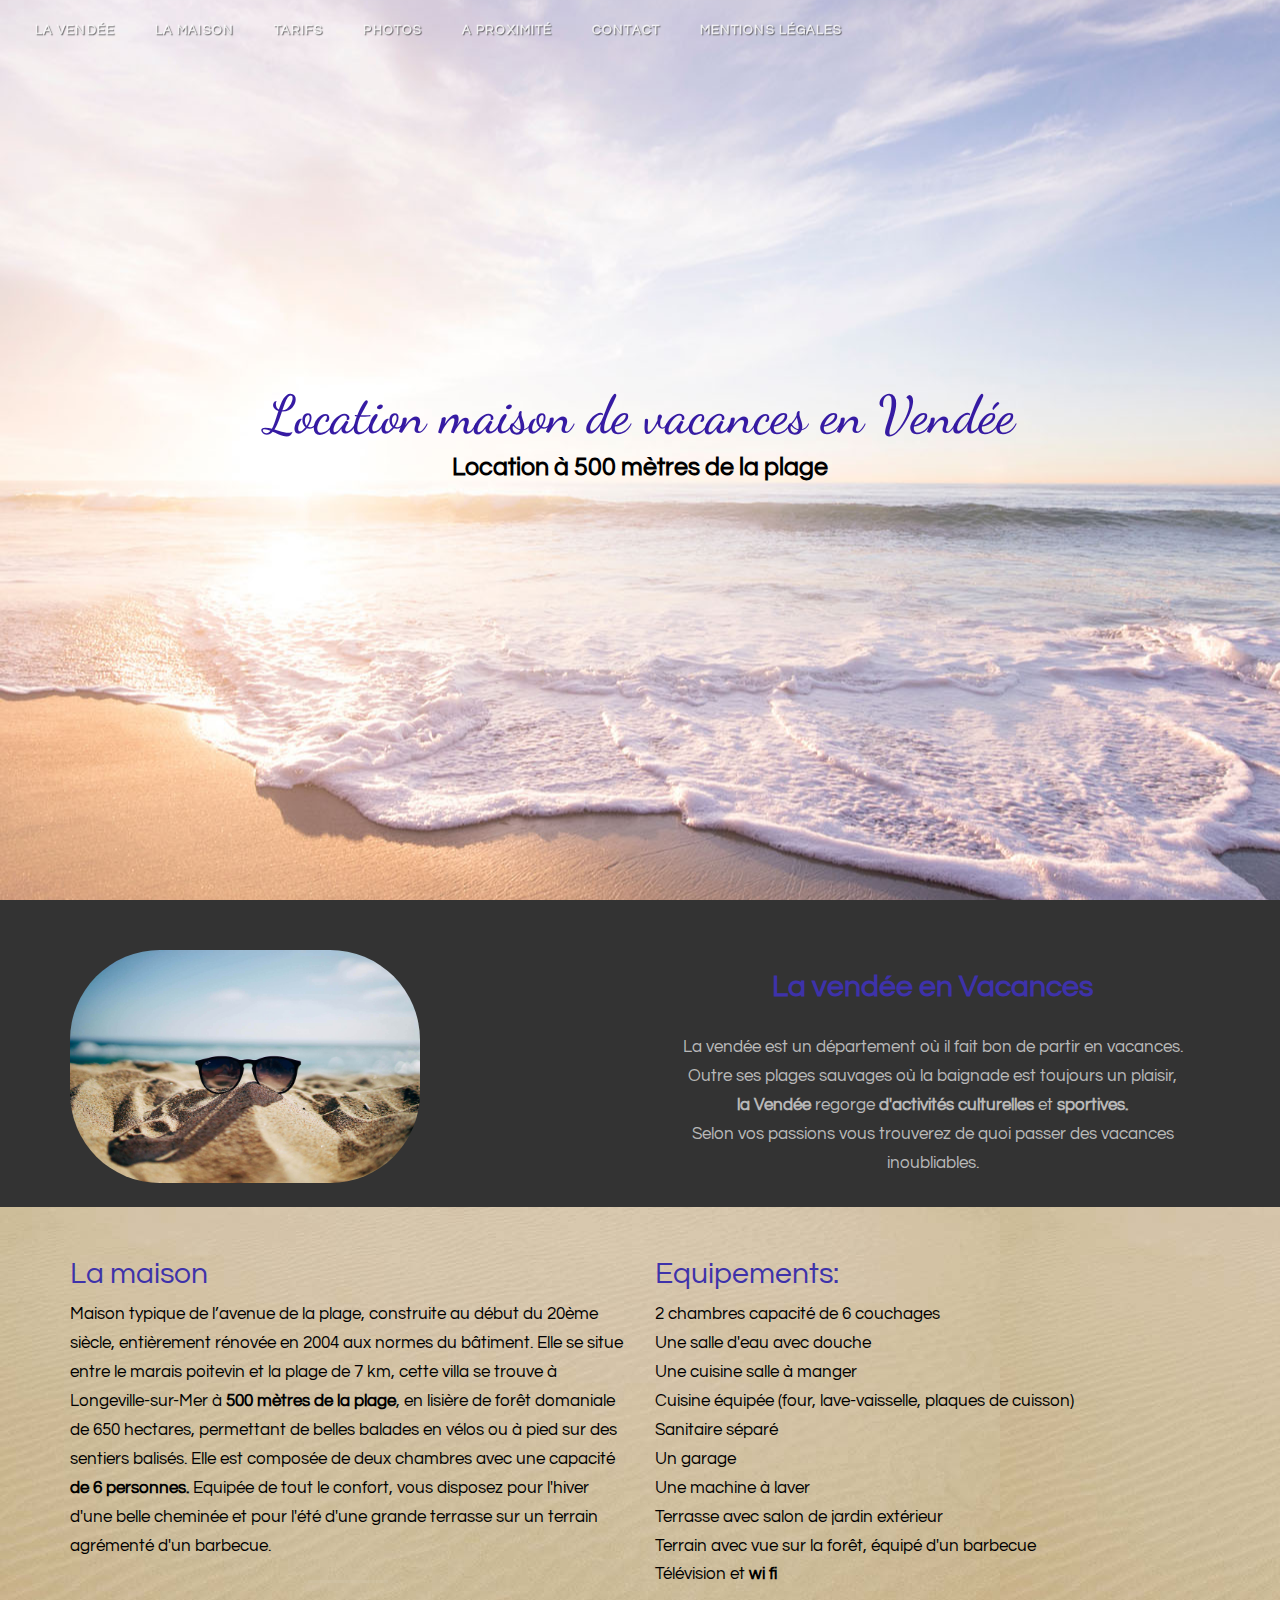
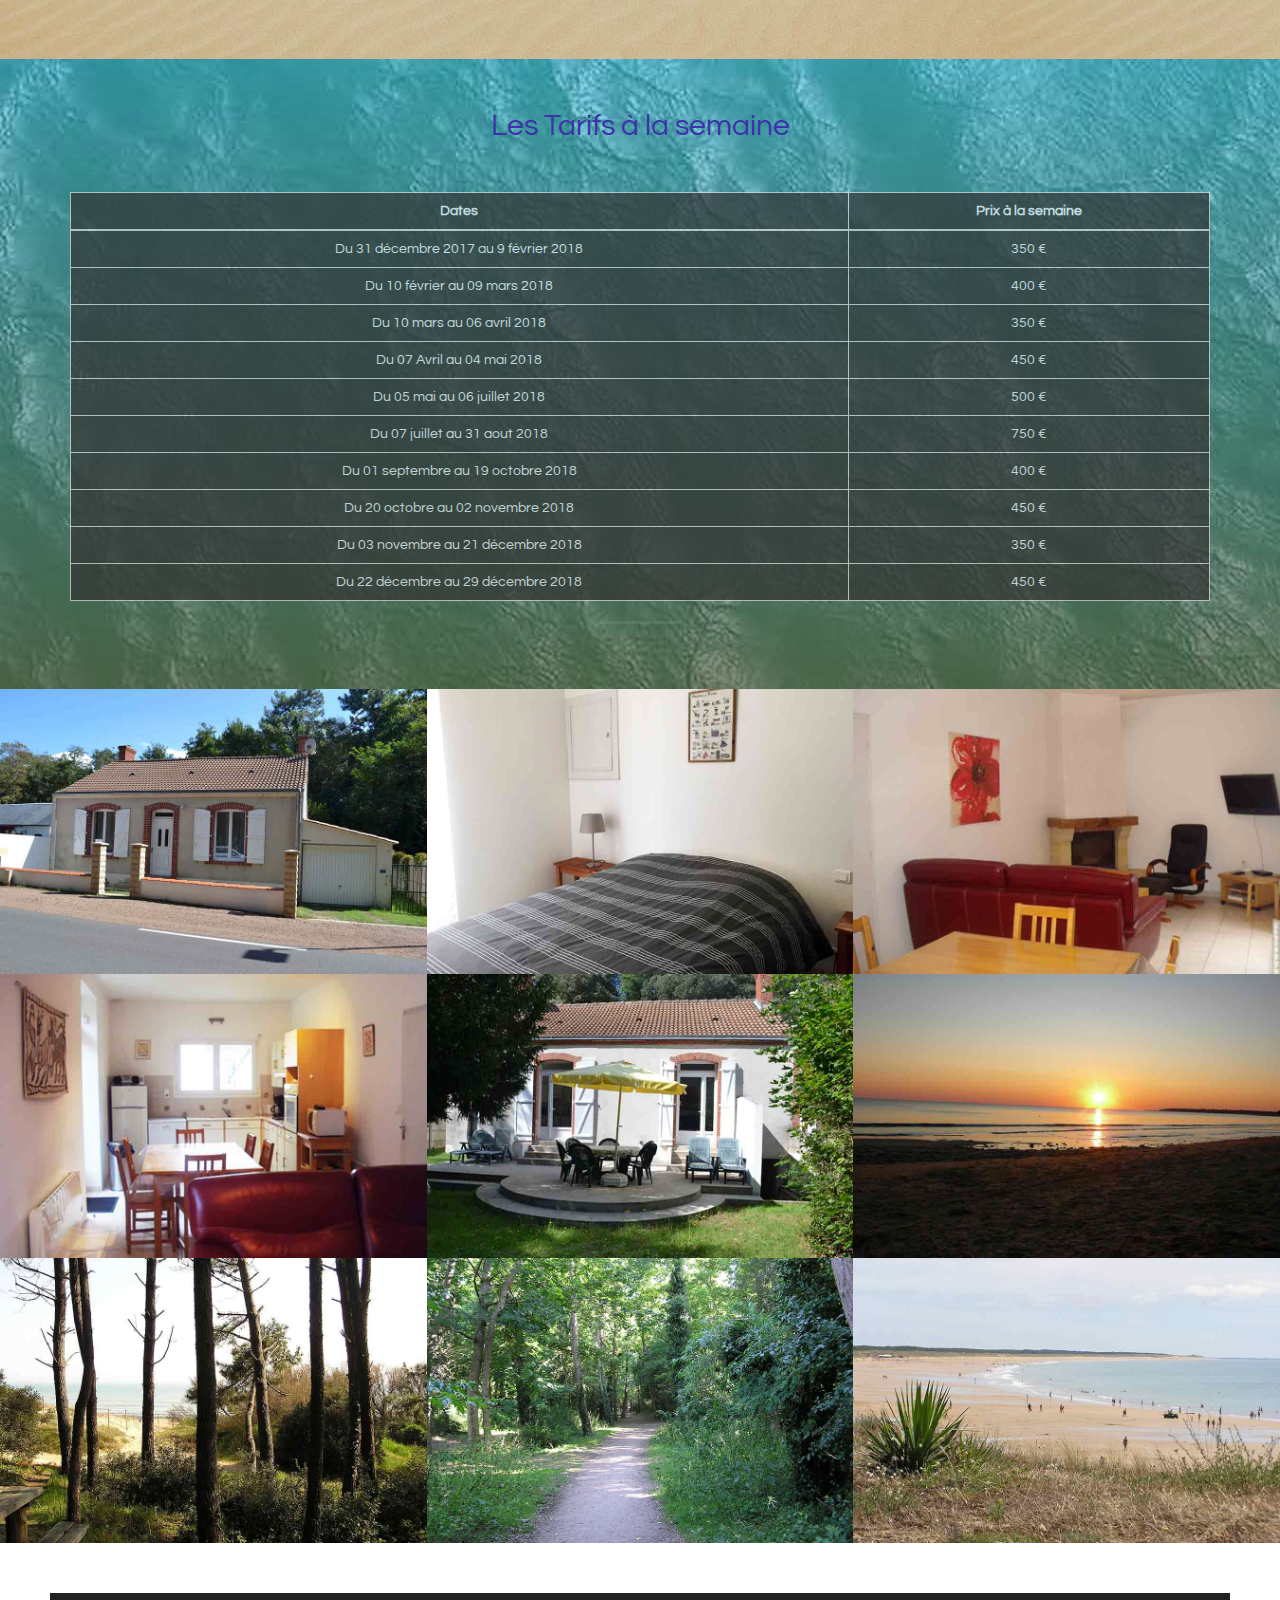
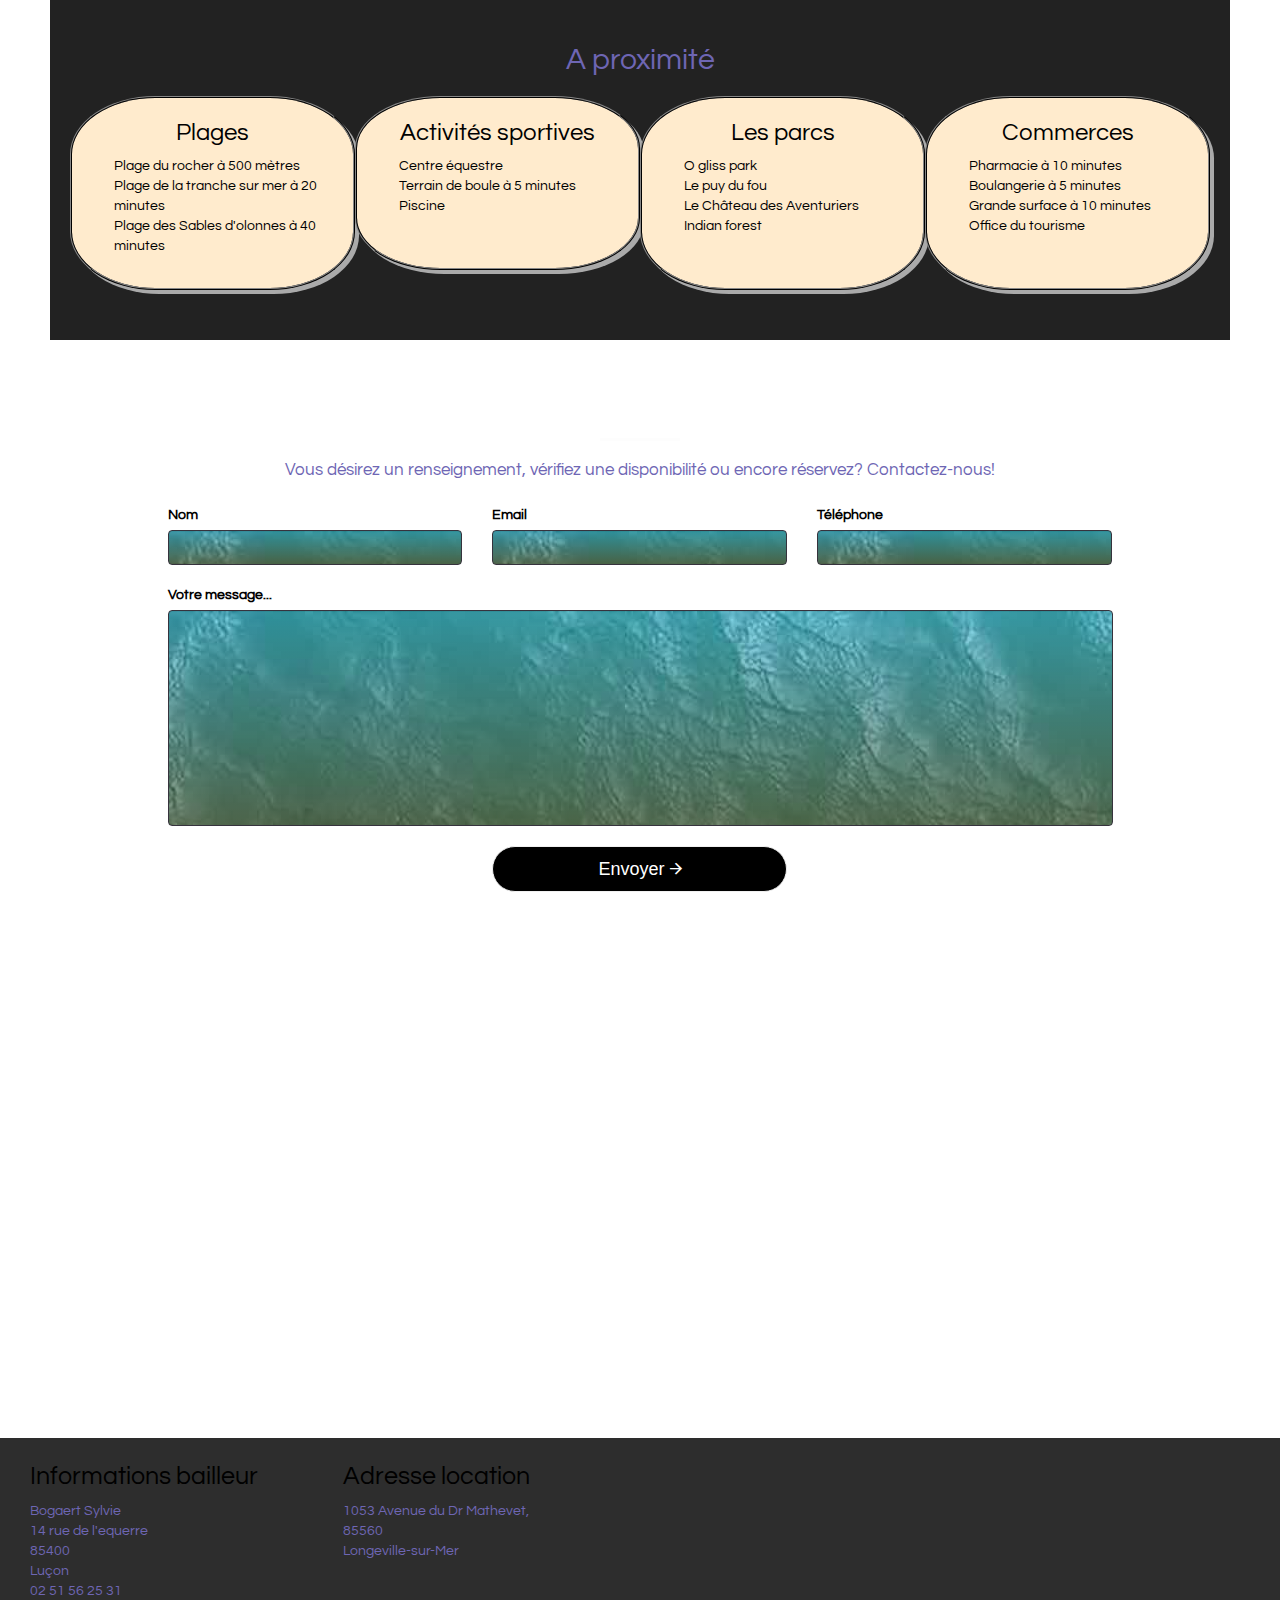
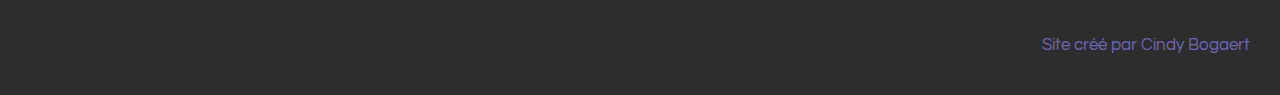
==== commit 9175b34e: "modif 85" ====
--- a/index.html
+++ b/index.html
@@ -278,21 +278,21 @@
             <div class="row no-gutter">
 
                 <div class="col-lg-4 col-sm-6">
-                    <a href="#galleryModal" class="gallery-box" data-toggle="modal" data-src="images/DSC_0118.JPG">
-                        <img src="images/DSC_0118.JPG" class="img-responsive" alt="terrasse ombragée avec barbecue">
-                        <div class="gallery-box-caption">
-                            <div class="gallery-box-content">
-                                <div>
-                                    <i class="icon-lg ion-ios-search"></i>
-                                </div>
-                            </div>
-                        </div>
-                    </a>
-                </div>
-
-                <div class="col-lg-4 col-sm-6">
-                    <a href="#galleryModal" class="gallery-box" data-toggle="modal" data-src="images/vacance-vendee-pas-cher.JPG" alt="cuisine-equipée">
-                        <img src="images/vacance-vendee-pas-cher.JPG" class="img-responsive" alt="cuisine équipée avec lave vaiselle">
+                    <a href="#galleryModal" class="gallery-box" data-toggle="modal" data-src="./assets/Location-saisonniere-mer.jpg" >
+                        <img src="./assets/Location-saisonniere-mer.jpg" class="img-responsive" alt="Maison sur route en sens unique">
+                        <div class="gallery-box-caption">
+                            <div class="gallery-box-content">
+                                <div>
+                                    <i class="icon-lg ion-ios-search"></i>
+                                </div>
+                            </div>
+                        </div>
+                    </a>
+                </div>
+
+                <div class="col-lg-4 col-sm-6">
+                    <a href="#galleryModal" class="gallery-box" data-toggle="modal" data-src="./assets/sejour-enfants-mer.jpg"  alt="Chambre parentale dans location de vacances vendee">
+                        <img src="./assets/sejour-enfants-mer.jpg"  class="img-responsive" alt="cuisine équipée avec lave vaiselle">
                         <div class="gallery-box-caption">
                             <div class="gallery-box-content">
                                 <div>
@@ -306,20 +306,20 @@
                 <div class="clearfix hidden-lg"> </div>
 
                 <div class="col-lg-4 col-sm-6">
-                    <a href="#galleryModal" class="gallery-box" data-toggle="modal" data-src="images/DSC_0096.JPG">
-                        <img src="images/DSC_0096.JPG" class="img-responsive" alt="maison de vacances Vendée juste a coté de la plage">
-                        <div class="gallery-box-caption">
-                            <div class="gallery-box-content">
-                                <div>
-                                    <i class="icon-lg ion-ios-search"></i>
-                                </div>
-                            </div>
-                        </div>
-                    </a>
-                </div>
-                <div class="col-lg-4 col-sm-6">
-                    <a href="#galleryModal" class="gallery-box" data-toggle="modal" data-src="images/vacances-a-la-mer-pas-cher.JPG">
-                        <img src="images/vacances-a-la-mer-pas-cher.JPG" class="img-responsive" alt="salle de bain location">
+                    <a href="#galleryModal" class="gallery-box" data-toggle="modal" data-src="./assets/sejour-6-personnes-vacances.jpg" >
+                        <img src="./assets/sejour-6-personnes-vacances.jpg"  class="img-responsive" alt="maison de vacances Vendée juste à coté de la plage">
+                        <div class="gallery-box-caption">
+                            <div class="gallery-box-content">
+                                <div>
+                                    <i class="icon-lg ion-ios-search"></i>
+                                </div>
+                            </div>
+                        </div>
+                    </a>
+                </div>
+                <div class="col-lg-4 col-sm-6">
+                    <a href="#galleryModal" class="gallery-box" data-toggle="modal" data-src="./assets/vacances-pas-cher-entre-particuliers.jpg" >
+                        <img src="./assets/vacances-pas-cher-entre-particuliers.jpg" class="img-responsive" alt="partir en vacances pas cher en louant en direct">
                         <div class="gallery-box-caption">
                             <div class="gallery-box-content">
                                 <div>
@@ -333,20 +333,20 @@
                 <div class="clearfix hidden-lg"> </div>
 
                 <div class="col-lg-4 col-sm-6">
-                    <a href="#galleryModal" class="gallery-box" data-toggle="modal" data-src="images/DSC_0100.jpg">
-                        <img src=images/DSC_0100.jpg class="img-responsive" alt="Chambre parentale">
-                        <div class="gallery-box-caption">
-                            <div class="gallery-box-content">
-                                <div>
-                                    <i class="icon-lg ion-ios-search"></i>
-                                </div>
-                            </div>
-                        </div>
-                    </a>
-                </div>
-                <div class="col-lg-4 col-sm-6">
-                    <a href="#galleryModal" class="gallery-box" data-toggle="modal" data-src="images/location-maison-vendee-6-personnes.JPG">
-                        <img src="images/location-maison-vendee-6-personnes.JPG" class="img-responsive" alt="Chambre 4 places">
+                    <a href="#galleryModal" class="gallery-box" data-toggle="modal" data-src="./assets/location-vacances-avec-barbecue.jpg" >
+                        <img src="./assets/location-vacances-avec-barbecue.jpg" class="img-responsive" alt="gite vacances avec vue sur les bois">
+                        <div class="gallery-box-caption">
+                            <div class="gallery-box-content">
+                                <div>
+                                    <i class="icon-lg ion-ios-search"></i>
+                                </div>
+                            </div>
+                        </div>
+                    </a>
+                </div>
+                <div class="col-lg-4 col-sm-6">
+                    <a href="#galleryModal" class="gallery-box" data-toggle="modal" data-src="./assets/partir-pas-cher-en-france.jpg">
+                        <img src="./assets/partir-pas-cher-en-france.jpg" class="img-responsive" alt="Chambre 4 places">
                         <div class="gallery-box-caption">
                             <div class="gallery-box-content">
                                 <div>
@@ -360,8 +360,8 @@
 
                 <div class="clearfix hidden-lg"> </div>
                 <div class="col-lg-4 col-sm-6">
-                    <a href="#galleryModal" class="gallery-box" data-toggle="modal" data-src="images/location-gite-mer-vendee.JPG">
-                        <img src="images/location-gite-mer-vendee.JPG" class="img-responsive" alt="Barbecue bord de mer">
+                    <a href="#galleryModal" class="gallery-box" data-toggle="modal" data-src="./assets/aire-de-pique-nique-vendee.jpg">
+                        <img src="./assets/aire-de-pique-nique-vendee.jpg" class="img-responsive" alt="Barbecue bord de mer">
                         <div class="gallery-box-caption">
                             <div class="gallery-box-content">
                                 <div>
@@ -375,8 +375,8 @@
                 <div class="clearfix hidden-lg"> </div>
 
                 <div class="col-lg-4 col-sm-6">
-                    <a href="#galleryModal" class="gallery-box" data-toggle="modal" data-src="images/test.jpg">
-                        <img src="images/test.jpg" class="img-responsive" alt="Pinède">
+                    <a href="#galleryModal" class="gallery-box" data-toggle="modal" data-src="./assets/gite-tranquile-vendee.jpg">
+                        <img src="./assets/gite-tranquile-vendee.jpg" class="img-responsive" alt="balade en foret vendee">
                         <div class="gallery-box-caption">
                             <div class="gallery-box-content">
                                 <div>
@@ -388,8 +388,8 @@
                 </div>
                 <div class="clearfix hidden-lg"> </div>
                 <div class="col-lg-4 col-sm-6">
-                    <a href="#galleryModal" class="gallery-box" data-toggle="modal" data-src="./assets/beach.jpg">
-                        <img src="./assets/beach.jpg" class="img-responsive" alt="Feu à la plage">
+                    <a href="#galleryModal" class="gallery-box" data-toggle="modal" data-src="./assets/plage-de-sable-vendee.jpg">
+                        <img src="./assets/plage-de-sable-vendee.jpg" class="img-responsive" alt="Cote sauvage en Vendee">
                         <div class="gallery-box-caption">
                             <div class="gallery-box-content">
                                 <div>
@@ -450,7 +450,7 @@
 
                         <li><a href="https://www.westspiritfarm.com" target="_blank">Centre équestre</a></li>
 
-                        <li><a href="http://charavoilelongeville.free.fr" target="_blank">Char à voile</a></li>
+                        
 
                         <li>Terrain de boule à 5 minutes</li>
 
@@ -576,7 +576,7 @@
 
             </div>
             <br/>
-            <span class="pull-right text-muted small "><p>Site créé par Cindy Bogaert</p></span>
+            <span class="pull-right text-muted small "><p><a href="http://www.charge-de-communication.fr" target="_blank">Site créé par Cindy Bogaert</a></p></span>
         </div>
     </footer>
     <div id="galleryModal" class="modal fade" tabindex="-1" role="dialog" aria-hidden="true">
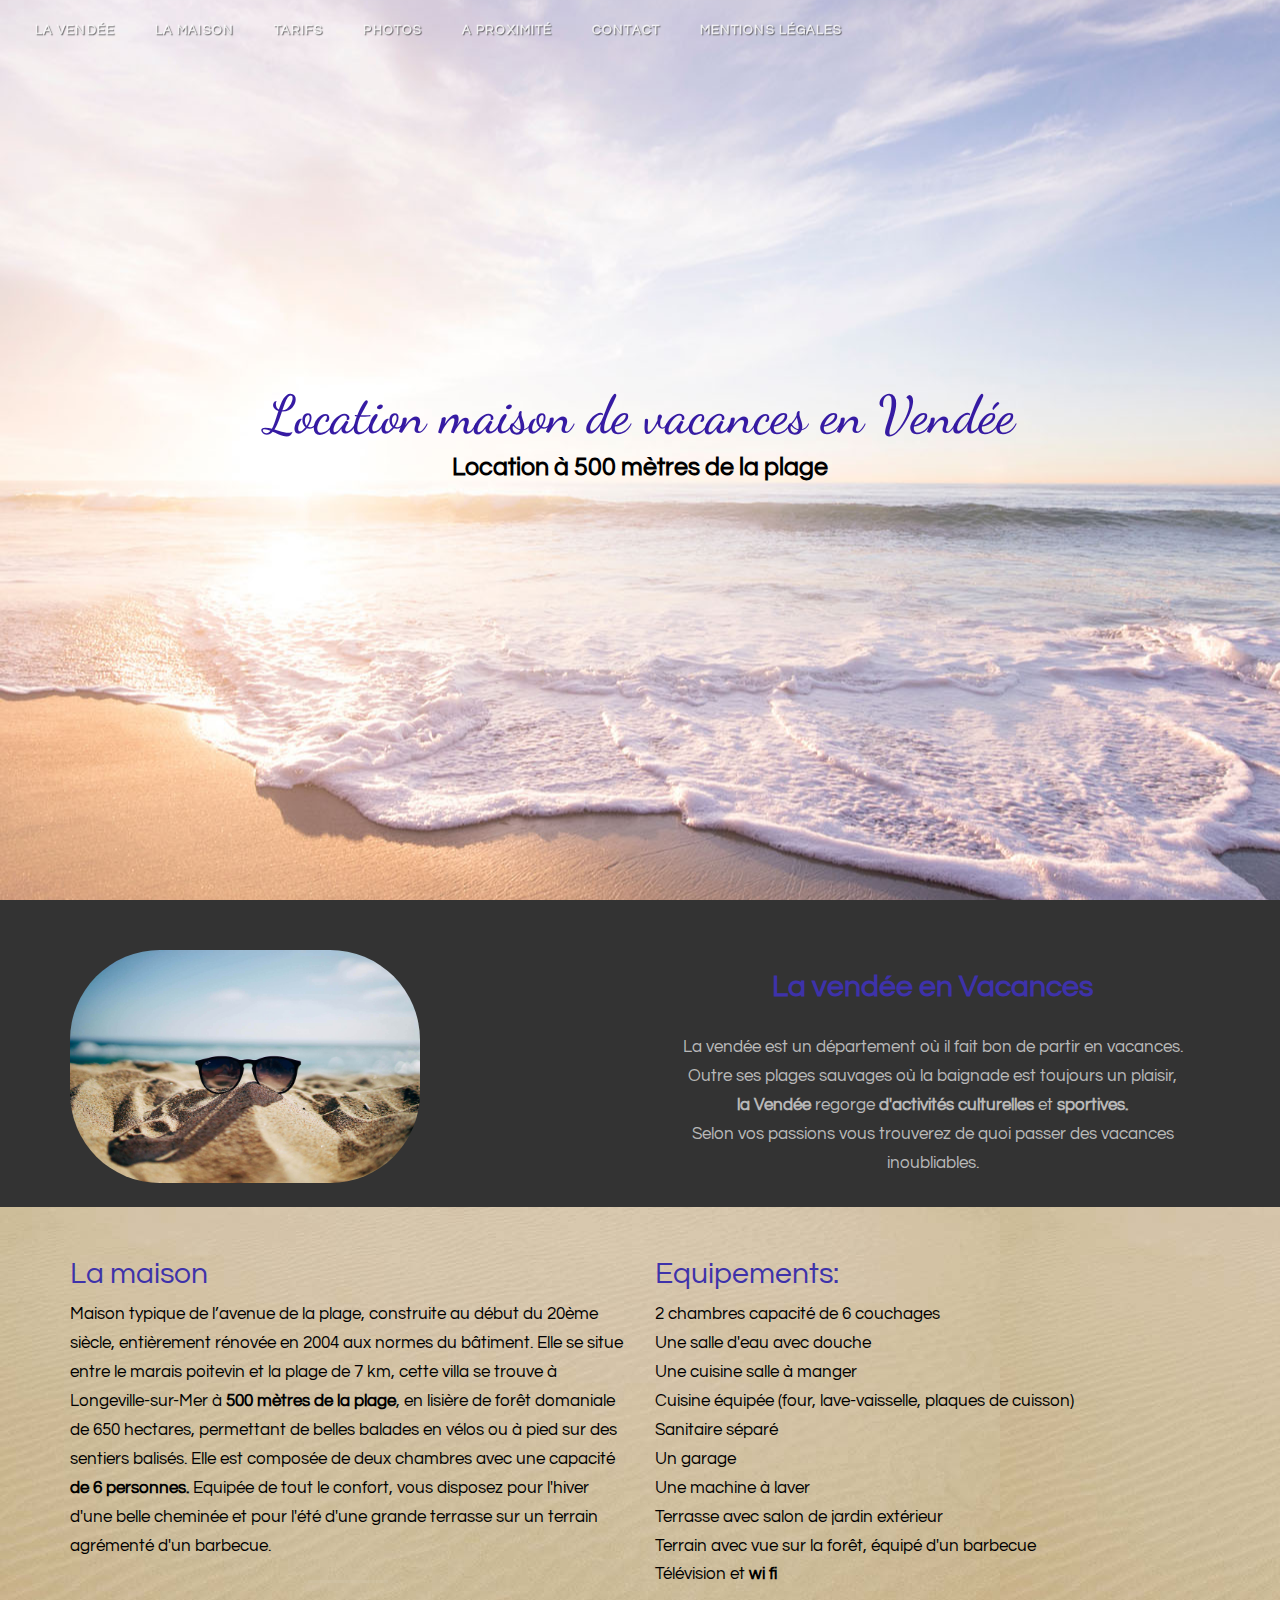
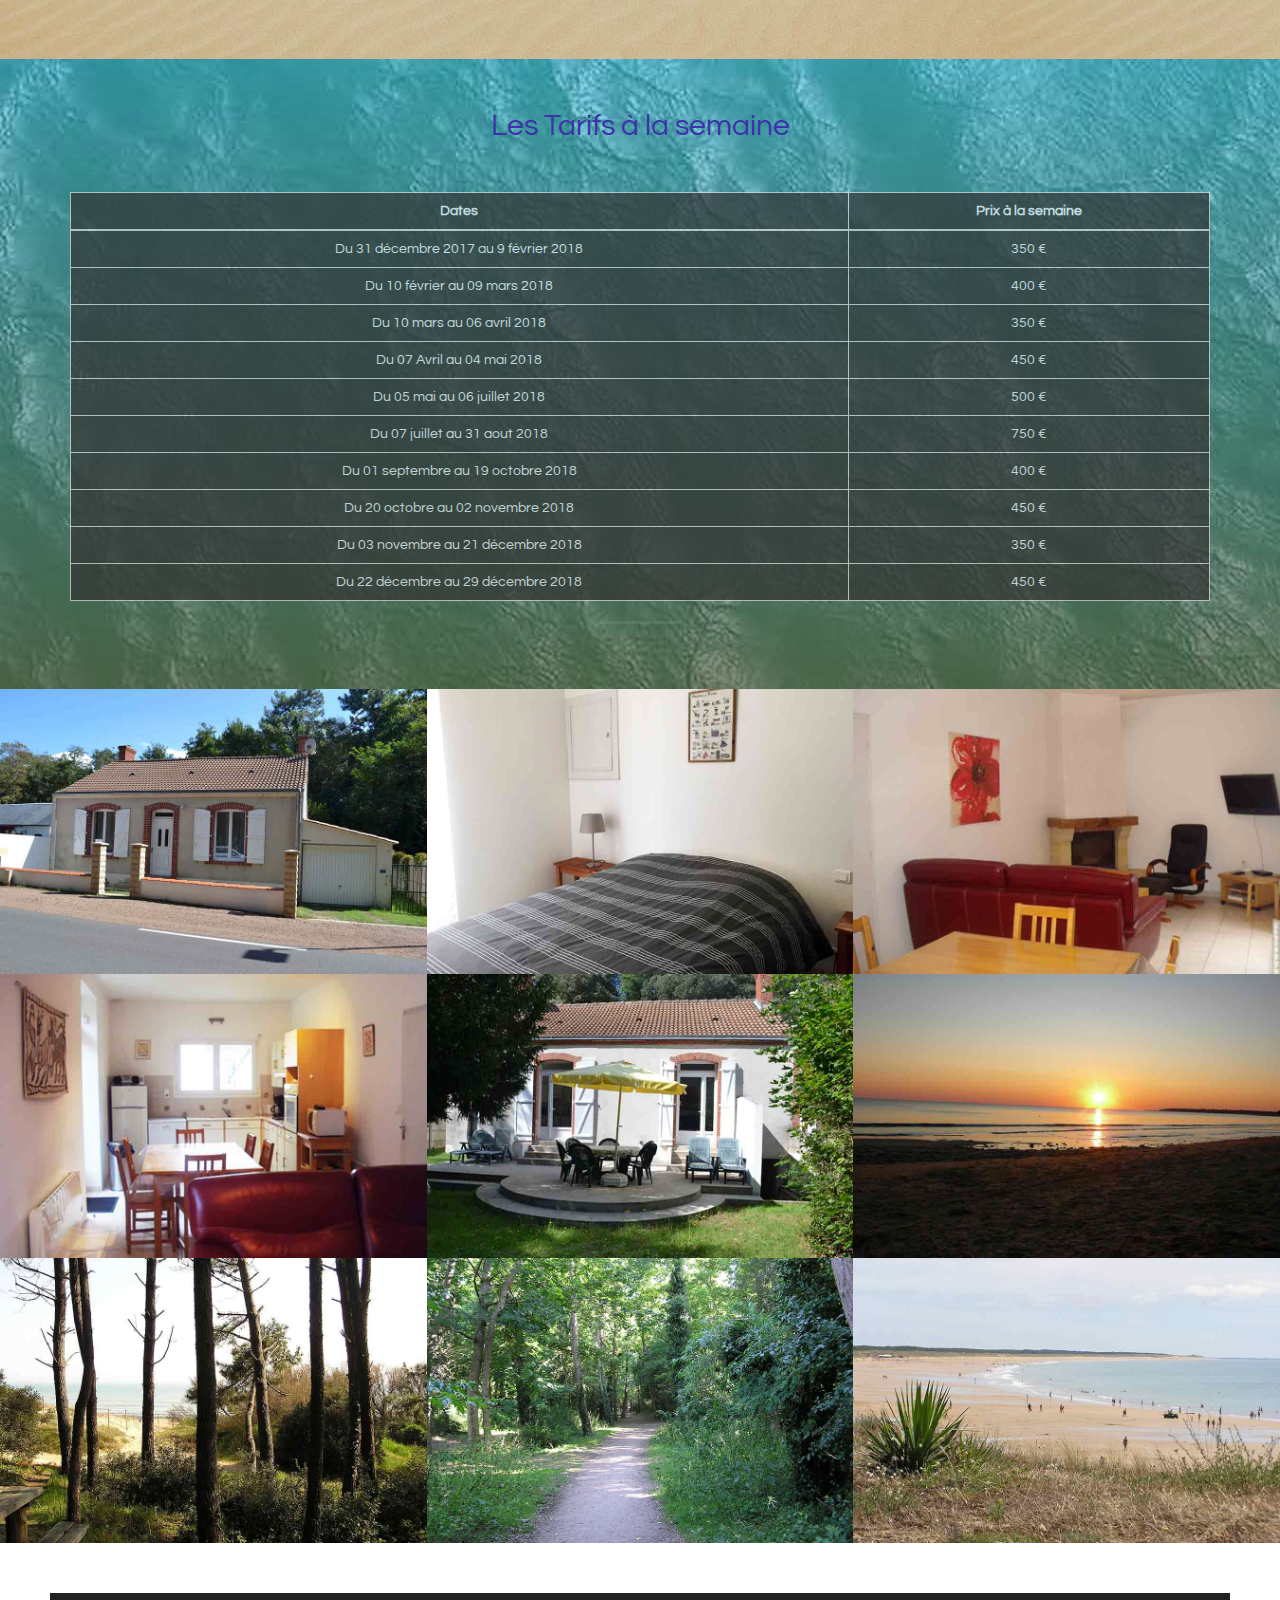
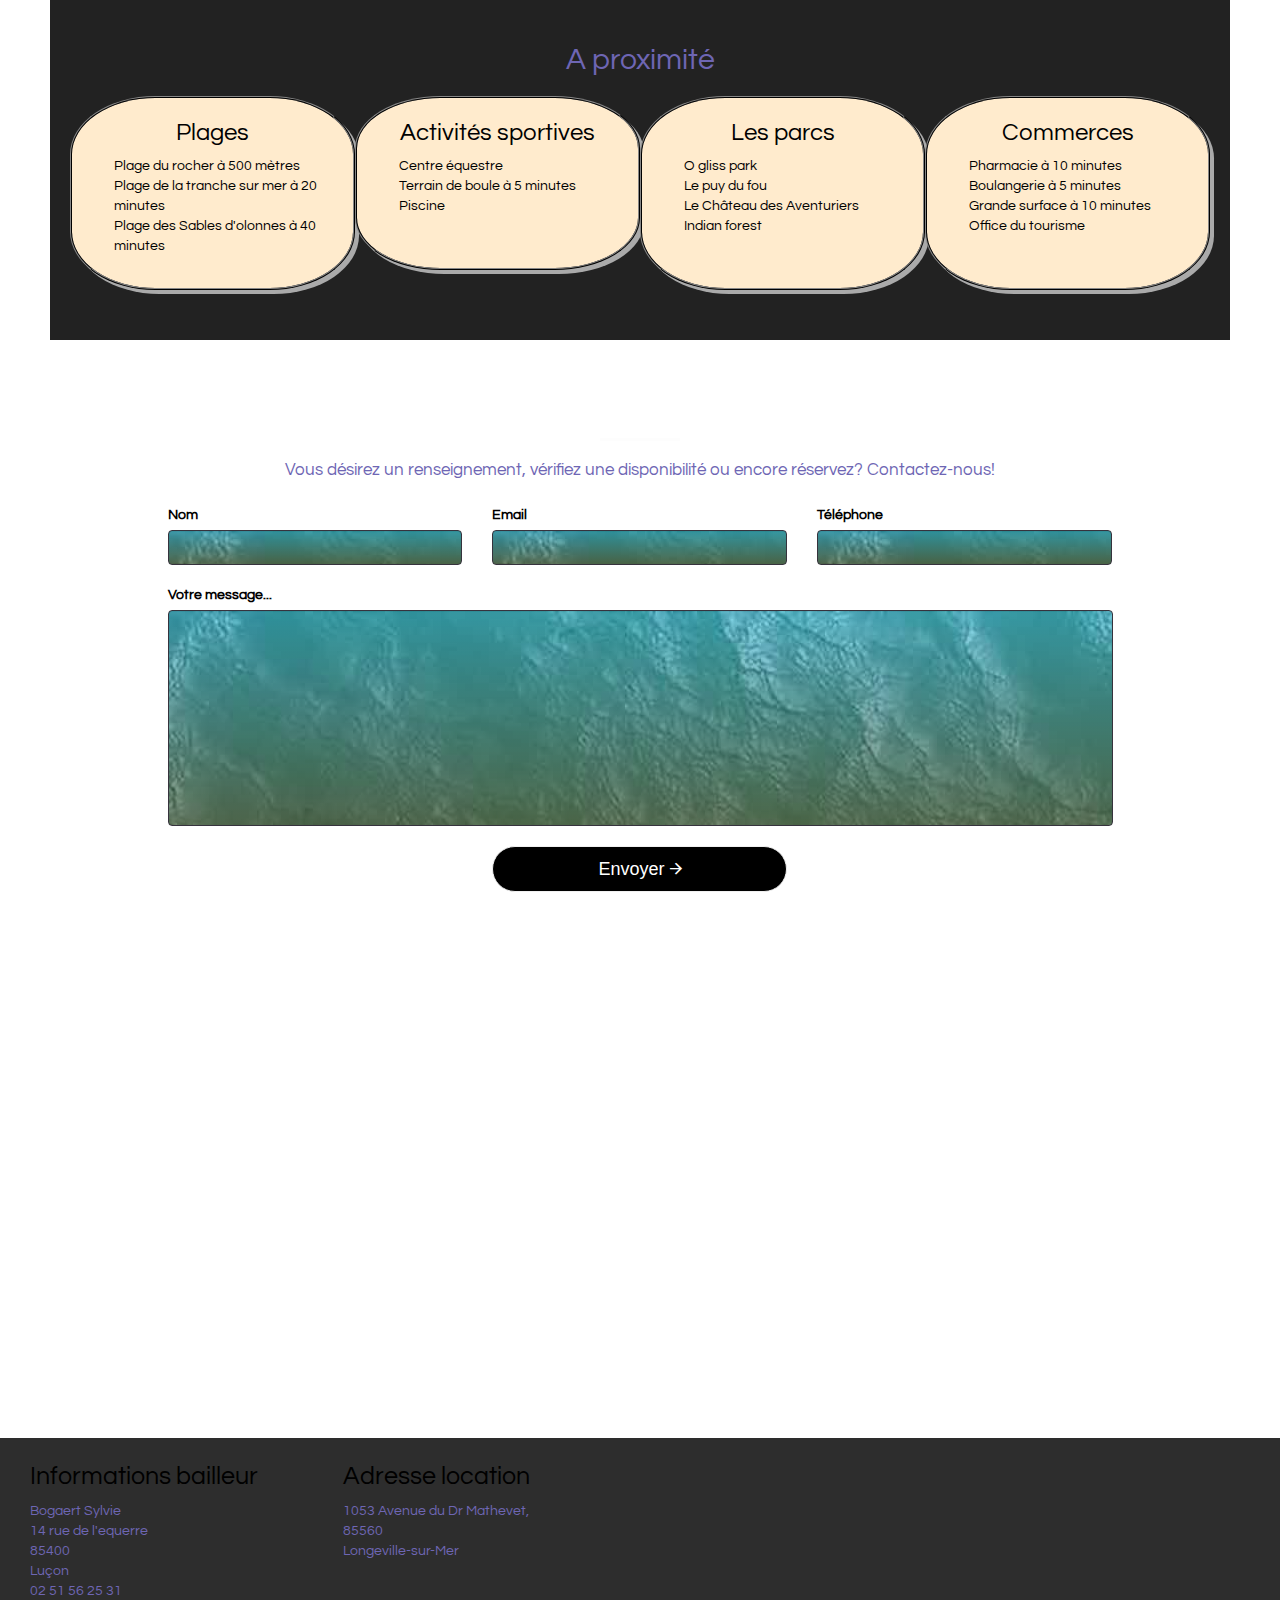
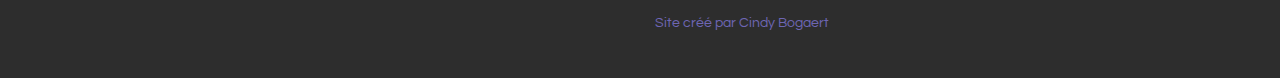
==== commit e210cd34: "modif footer" ====
--- a/index.html
+++ b/index.html
@@ -571,12 +571,20 @@
                         <li>Longeville-sur-Mer</li>
                     </ul>
                 </div>
-
+ <div class="col-xs-6 col-sm-3 column ">
+                    
+                    <ul class="list-unstyled ">
+                        <br><br><br><br><br><br><br><br>
+                        <li><a href="http://www.charge-de-communication.fr" target="_blank">Site créé par Cindy Bogaert</a></li>
+                        <li></li>
+                        
+                    </ul>
+                </div>
 
 
             </div>
             <br/>
-            <span class="pull-right text-muted small "><p><a href="http://www.charge-de-communication.fr" target="_blank">Site créé par Cindy Bogaert</a></p></span>
+            
         </div>
     </footer>
     <div id="galleryModal" class="modal fade" tabindex="-1" role="dialog" aria-hidden="true">
